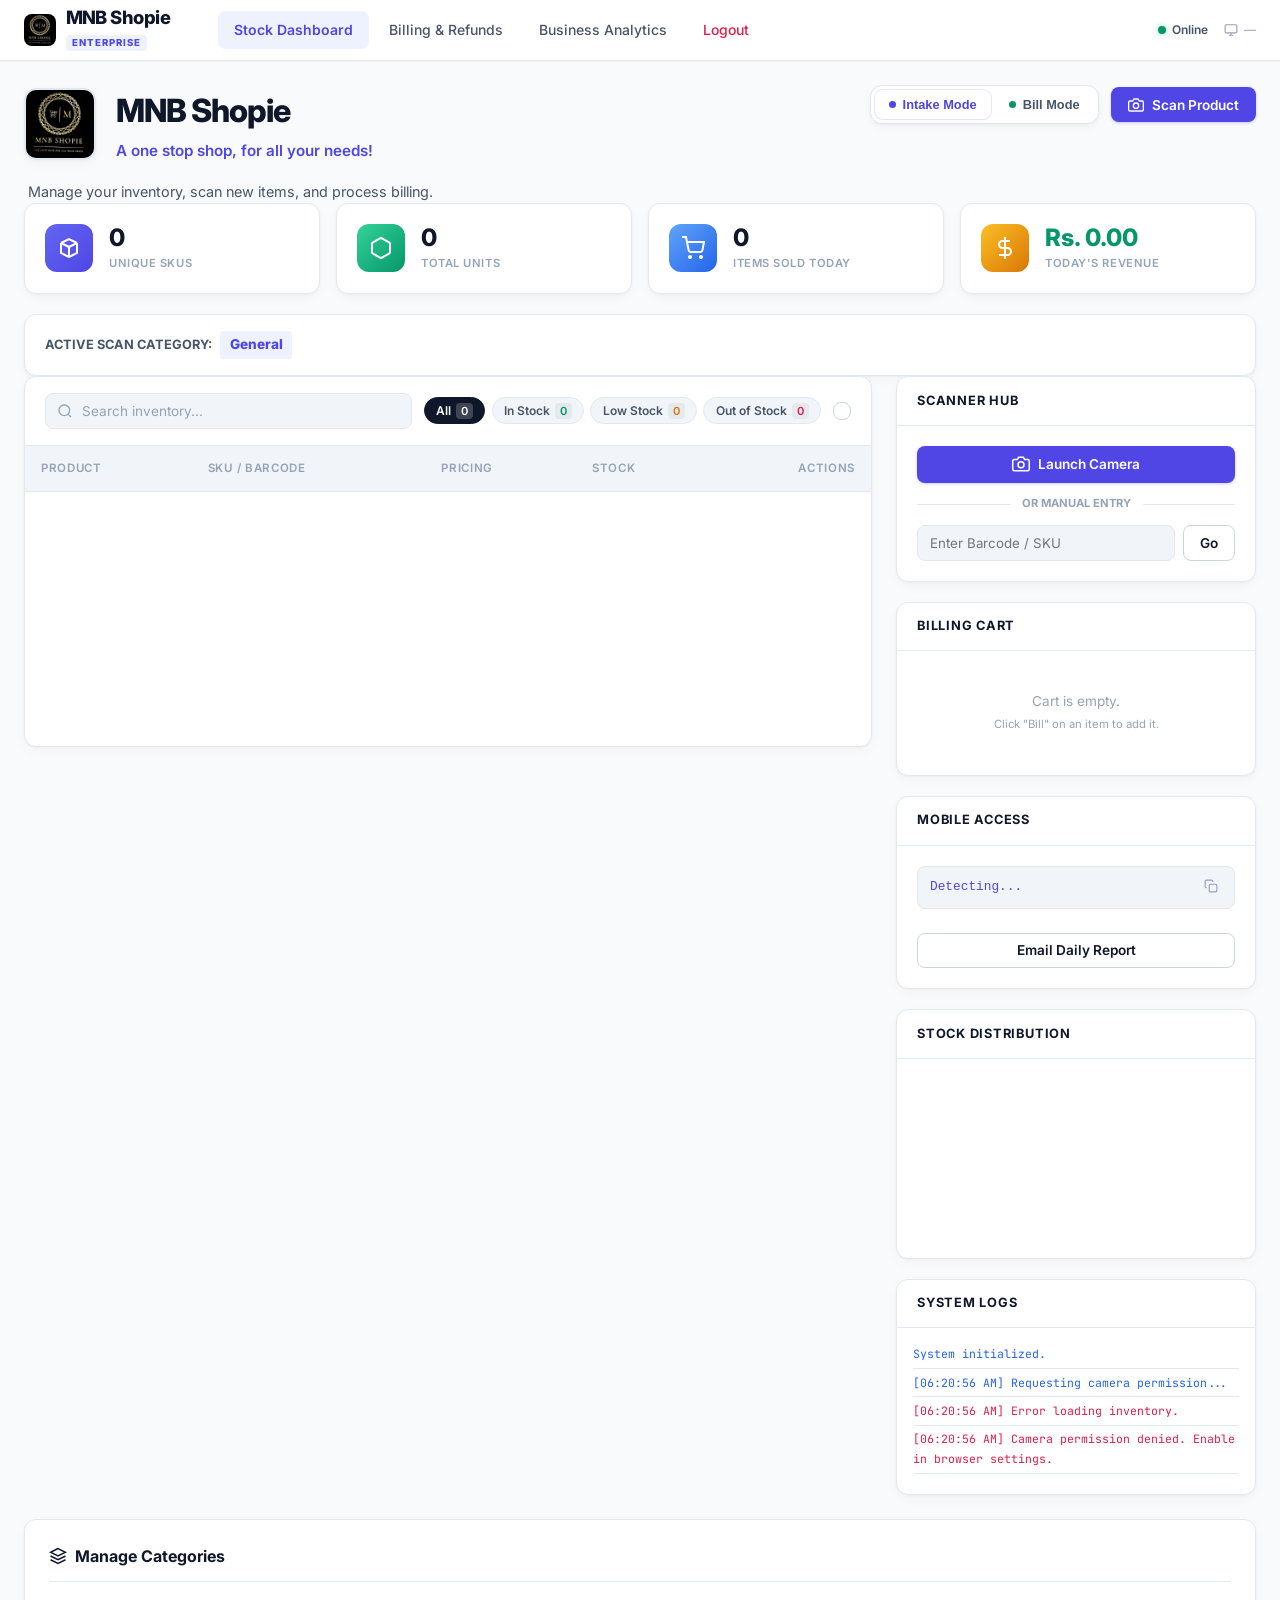
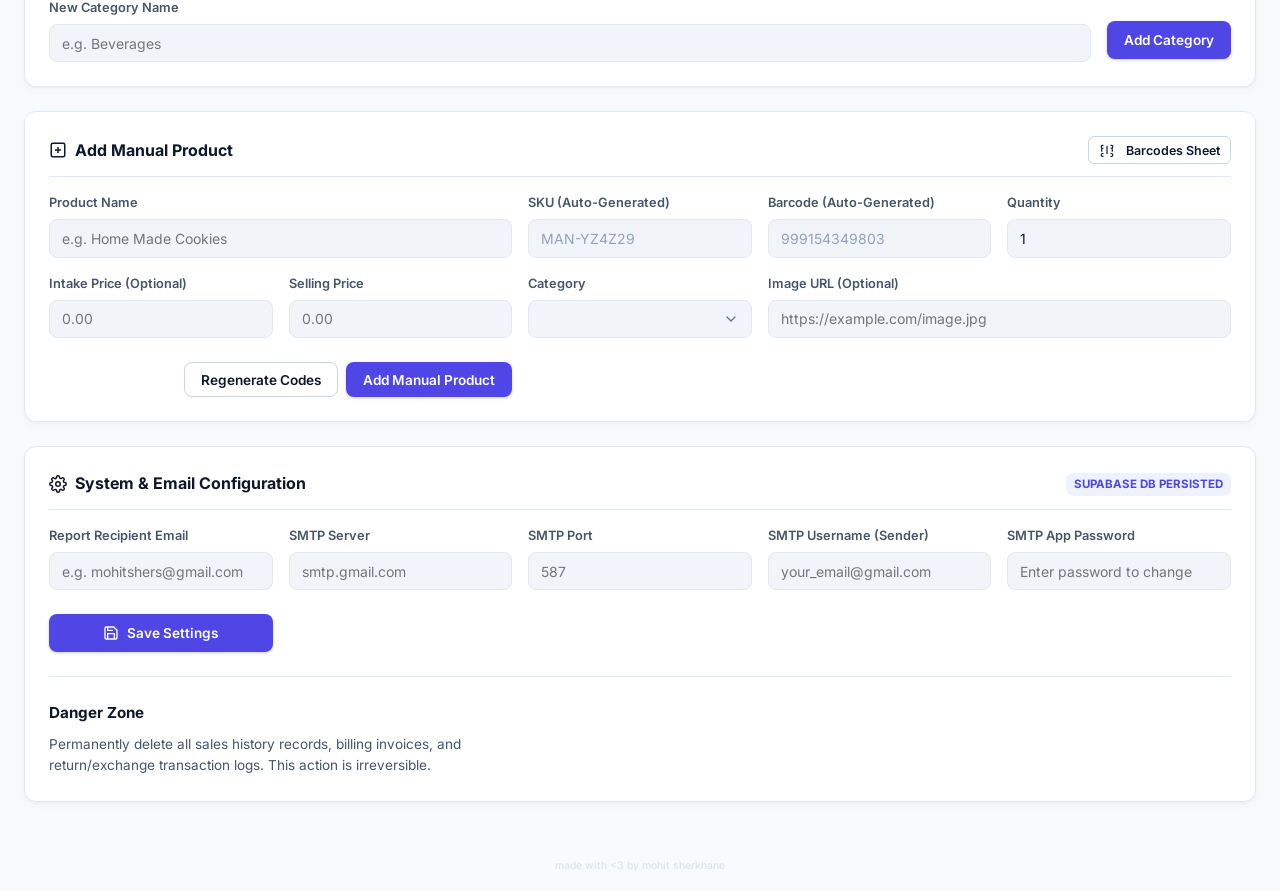
==== index.html @ 81e1160b "feat: Add permanent Clear Business Analytics and history data option in settings" ====
<!DOCTYPE html>
<html lang="en">
<head>
    <meta charset="UTF-8">
    <meta name="viewport" content="width=device-width, initial-scale=1.0">
    <title>MNB Shopie — Enterprise Inventory</title>
    <meta name="description" content="Enterprise-grade inventory and billing management system.">
    <link rel="preconnect" href="https://fonts.googleapis.com">
    <link rel="preconnect" href="https://fonts.gstatic.com" crossorigin>
    <link href="https://fonts.googleapis.com/css2?family=Inter:wght@400;500;600;700;800&family=JetBrains+Mono:wght@400;600&display=swap" rel="stylesheet">
    <link rel="stylesheet" href="style.css">
    <script src="https://unpkg.com/html5-qrcode" type="text/javascript"></script>
    <script src="https://cdn.jsdelivr.net/npm/chart.js"></script>
</head>
<body>
    <!-- Top Navigation Bar -->
    <nav class="topbar">
        <div class="topbar-inner">
            <div class="brand">
                <img src="image.png" alt="Logo" class="brand-logo">
                <div class="brand-text">
                    <h1>MNB Shopie</h1>
                    <span class="version-badge">ENTERPRISE</span>
                </div>
            </div>
            
            <div class="nav-links">
                <a href="#" class="nav-link active" id="navStockBtn">Stock Dashboard</a>
                <a href="#" class="nav-link" id="navBillingBtn">Billing & Refunds</a>
                <a href="/analytics.html" class="nav-link">Business Analytics</a>
                <a href="/logout" class="nav-link text-red">Logout</a>
            </div>

            <div class="topbar-right">
                <div class="network-badge" id="networkBadge">
                    <span class="net-dot"></span>
                    <span class="net-label" id="networkLabel">Online</span>
                </div>
                <div class="ip-display" id="ipDisplay">
                    <svg viewBox="0 0 24 24" fill="none" stroke="currentColor" stroke-width="2" width="14" height="14"><rect x="2" y="3" width="20" height="14" rx="2"/><path d="M8 21h8M12 17v4"/></svg>
                    <span id="ipText">—</span>
                </div>
            </div>
        </div>
    </nav>

    <div class="app-container">

        <!-- Main Content Area -->
        <main class="main-content">
            <!-- Stock Dashboard View -->
            <div id="stockDashboardView">
                <!-- Header Section -->
                <header class="page-header" style="align-items: flex-start;">
                <div class="header-titles">
                    <div class="welcome-banner" style="display: flex; align-items: center; gap: 1.25rem; margin-bottom: 1rem; flex-wrap: wrap;">
                        <img src="image.png" alt="MNB Shopie Logo" style="height: 72px; width: auto; border-radius: var(--radius-md); box-shadow: var(--shadow-card); border: 2px solid var(--border-light);">
                        <div>
                            <h2 style="font-size: 2rem; font-weight: 800; letter-spacing: -0.03em; color: var(--text-primary); margin: 0;">MNB Shopie</h2>
                            <p style="font-size: 0.95rem; color: var(--primary); font-weight: 600; margin: 0.2rem 0 0;">A one stop shop, for all your needs!</p>
                        </div>
                    </div>
                    <p class="header-subtitle" style="margin-left: 0.25rem; font-size: 0.9rem; color: var(--text-secondary);">Manage your inventory, scan new items, and process billing.</p>
                </div>
                <div class="header-controls">
                    <div class="mode-toggle-group glass-panel">
                        <button class="btn-mode active" id="modeIntakeBtn" data-mode="intake">
                            <span class="mode-dot dot-intake"></span> Intake Mode
                        </button>
                        <button class="btn-mode" id="modeBillBtn" data-mode="bill">
                            <span class="mode-dot dot-bill"></span> Bill Mode
                        </button>
                    </div>
                    <button class="btn btn-primary" id="kpiScanBtn">
                        <svg viewBox="0 0 24 24" fill="none" stroke="currentColor" stroke-width="2" width="16" height="16"><path d="M23 19a2 2 0 0 1-2 2H3a2 2 0 0 1-2-2V8a2 2 0 0 1 2-2h4l2-3h6l2 3h4a2 2 0 0 1 2 2z"/><circle cx="12" cy="13" r="4"/></svg>
                        Scan Product
                    </button>
                </div>
            </header>

            <!-- KPI Row -->
            <div class="kpi-grid">
                <div class="kpi-card glass-panel">
                    <div class="kpi-icon bg-indigo">
                        <svg viewBox="0 0 24 24" fill="none" stroke="currentColor" stroke-width="2"><path d="M20 7l-8-4-8 4m16 0l-8 4m8-4v10l-8 4m0-10L4 7m8 4v10M4 7v10l8 4"/></svg>
                    </div>
                    <div class="kpi-info">
                        <span class="kpi-value" id="totalSKUs">0</span>
                        <span class="kpi-label">Unique SKUs</span>
                    </div>
                </div>
                <div class="kpi-card glass-panel">
                    <div class="kpi-icon bg-emerald">
                        <svg viewBox="0 0 24 24" fill="none" stroke="currentColor" stroke-width="2"><path d="M21 16V8a2 2 0 0 0-1-1.73l-7-4a2 2 0 0 0-2 0l-7 4A2 2 0 0 0 3 8v8a2 2 0 0 0 1 1.73l7 4a2 2 0 0 0 2 0l7-4A2 2 0 0 0 21 16z"/></svg>
                    </div>
                    <div class="kpi-info">
                        <span class="kpi-value" id="totalQty">0</span>
                        <span class="kpi-label">Total Units</span>
                    </div>
                </div>
                <div class="kpi-card glass-panel">
                    <div class="kpi-icon bg-blue">
                        <svg viewBox="0 0 24 24" fill="none" stroke="currentColor" stroke-width="2"><circle cx="9" cy="21" r="1"/><circle cx="20" cy="21" r="1"/><path d="M1 1h4l2.68 13.39a2 2 0 0 0 2 1.61h9.72a2 2 0 0 0 2-1.61L23 6H6"/></svg>
                    </div>
                    <div class="kpi-info">
                        <span class="kpi-value" id="salesSoldQty">0</span>
                        <span class="kpi-label">Items Sold Today</span>
                    </div>
                </div>
                <div class="kpi-card glass-panel">
                    <div class="kpi-icon bg-amber">
                        <svg viewBox="0 0 24 24" fill="none" stroke="currentColor" stroke-width="2"><line x1="12" y1="1" x2="12" y2="23"/><path d="M17 5H9.5a3.5 3.5 0 0 0 0 7h5a3.5 3.5 0 0 1 0 7H6"/></svg>
                    </div>
                    <div class="kpi-info">
                        <span class="kpi-value text-green" id="salesRevenue">Rs. 0.00</span>
                        <span class="kpi-label">Today's Revenue</span>
                        <span class="hidden" id="salesProfit">0</span> <!-- Kept for JS compatibility -->
                    </div>
                </div>
            </div>

            <!-- Category Selection Bar -->
            <div class="glass-panel" style="margin-top: 1.25rem; padding: 1rem 1.25rem; animation: fadeInUp 0.4s ease 0.1s both;">
                <div style="display: flex; align-items: center; justify-content: space-between; flex-wrap: wrap; gap: 0.75rem;">
                    <div style="display: flex; align-items: center; gap: 0.5rem;">
                        <span style="font-size: 0.8rem; font-weight: 700; color: var(--text-secondary); text-transform: uppercase;">Active Scan Category:</span>
                        <span id="activeScanCategoryLabel" style="font-size: 0.85rem; font-weight: 800; color: var(--primary); background: var(--primary-light); padding: 0.2rem 0.6rem; border-radius: 4px;">General</span>
                    </div>
                    <div style="display: flex; gap: 0.5rem; flex-wrap: wrap;" id="categorySelectionChips">
                        <!-- Populated dynamically via JS -->
                    </div>
                </div>
            </div>

            <!-- Main Layout Grid -->
            <div class="dashboard-grid">
                <!-- Left Column: Table -->
                <div class="table-container glass-panel">
                    <div class="table-header-controls">
                        <div class="search-wrap">
                            <svg class="search-icon" viewBox="0 0 24 24" fill="none" stroke="currentColor" stroke-width="2"><circle cx="11" cy="11" r="8"/><path d="M21 21l-4.35-4.35"/></svg>
                            <input type="text" id="searchInput" placeholder="Search inventory...">
                        </div>
                        <div class="filter-bar">
                            <button class="filter-chip active" data-filter="all">All <span class="chip-count" id="badgeAll">0</span></button>
                            <button class="filter-chip" data-filter="instock">In Stock <span class="chip-count chip-green" id="badgeInStock">0</span></button>
                            <button class="filter-chip" data-filter="lowstock">Low Stock <span class="chip-count chip-amber" id="badgeLowStock">0</span></button>
                            <button class="filter-chip" data-filter="outofstock">Out of Stock <span class="chip-count chip-red" id="badgeOutOfStock">0</span></button>
                        </div>
                        <button class="btn btn-outline btn-icon" id="exportBtn" title="Export CSV">
                            <svg viewBox="0 0 24 24" fill="none" stroke="currentColor" stroke-width="2"><path d="M21 15v4a2 2 0 0 1-2 2H5a2 2 0 0 1-2-2v-4M7 10l5 5 5-5M12 15V3"/></svg>
                        </button>
                    </div>
                    
                    <div class="table-scroll">
                        <table id="inventoryTable">
                            <thead>
                                <tr>
                                    <th>Product</th>
                                    <th>SKU / Barcode</th>
                                    <th>Pricing</th>
                                    <th>Stock</th>
                                    <th class="text-right">Actions</th>
                                </tr>
                            </thead>
                            <tbody id="inventoryBody"></tbody>
                        </table>
                        <div id="emptyState" class="empty-state">
                            <svg viewBox="0 0 24 24" fill="none" stroke="currentColor" stroke-width="1.5" width="48" height="48"><path d="M21 16V8a2 2 0 0 0-1-1.73l-7-4a2 2 0 0 0-2 0l-7 4A2 2 0 0 0 3 8v8a2 2 0 0 0 1 1.73l7 4a2 2 0 0 0 2 0l7-4A2 2 0 0 0 21 16z"/><path d="M3.27 6.96L12 12.01l8.73-5.05M12 22.08V12"/></svg>
                            <h3>No items found</h3>
                            <p>Try adjusting your search or start scanning new items.</p>
                        </div>
                    </div>
                </div>

                <!-- Right Column: Action Panels -->
                <div class="action-sidebar">
                    
                    <!-- Scanner Panel -->
                    <div class="action-panel glass-panel">
                        <div class="panel-header">
                            <h3>Scanner Hub</h3>
                        </div>
                        <div class="panel-body">
                            <button class="btn btn-primary btn-block" id="startScannerBtn">
                                <svg viewBox="0 0 24 24" fill="none" stroke="currentColor" stroke-width="2" width="18"><path d="M23 19a2 2 0 0 1-2 2H3a2 2 0 0 1-2-2V8a2 2 0 0 1 2-2h4l2-3h6l2 3h4a2 2 0 0 1 2 2z"/><circle cx="12" cy="13" r="4"/></svg>
                                Launch Camera
                            </button>
                            <div class="divider"><span>OR MANUAL ENTRY</span></div>
                            <div class="input-group">
                                <input type="text" id="manualBarcode" placeholder="Enter Barcode / SKU">
                                <button class="btn btn-outline" id="manualSubmitBtn">Go</button>
                            </div>
                        </div>
                    </div>

                    <!-- Cart Panel -->
                    <div class="action-panel glass-panel" id="cartPanel">
                        <div class="panel-header">
                            <h3>Billing Cart</h3>
                            <button class="btn-text text-red" id="clearCartBtn" style="display:none;">Clear</button>
                        </div>
                        <div class="cart-items" id="cartItemsContainer">
                            <div class="empty-cart-msg">Cart is empty.<br><small>Click "Bill" on an item to add it.</small></div>
                        </div>
                        <div class="cart-summary" id="cartSummary" style="display:none;">
                            <div class="summary-row">
                                <span>Items:</span>
                                <span id="cartTotalQty">0</span>
                            </div>
                            <div class="summary-row">
                                <span>Subtotal:</span>
                                <span id="cartSubtotalAmount">Rs. 0.00</span>
                            </div>
                            <div class="summary-row" id="cartDiscountRow" style="display: none; color: var(--green);">
                                <span>Discount:</span>
                                <span id="cartDiscountAmount">-Rs. 0.00</span>
                            </div>
                            <div class="summary-row total">
                                <span>Total:</span>
                                <span id="cartTotalAmount">Rs. 0.00</span>
                            </div>
                            <div class="discount-container" style="margin-top: 0.5rem; margin-bottom: 0.75rem; border-top: 1px dashed var(--border-light); padding-top: 0.75rem;">
                                <label style="font-size: 0.75rem; font-weight: 600; color: var(--text-secondary); display: block; margin-bottom: 0.25rem;">Discount</label>
                                <div style="display: flex; gap: 0.5rem; align-items: center;">
                                    <input type="number" class="input-field" id="cartDiscountValue" placeholder="0" min="0" style="flex: 1; height: 34px; padding: 0.25rem 0.5rem; font-size: 0.8rem; border-radius: var(--radius-sm);">
                                    <div class="stepper-btn-group" style="display: flex; border: 1px solid var(--border-strong); border-radius: 6px; overflow: hidden; background: var(--bg-card); height: 34px;">
                                        <button type="button" class="discount-type-btn active" id="discountTypePercent" style="padding: 0 0.5rem; border: none; background: var(--primary); color: #fff; cursor: pointer; font-size: 0.8rem; font-weight: 600;">%</button>
                                        <button type="button" class="discount-type-btn" id="discountTypeAmount" style="padding: 0 0.5rem; border: none; background: transparent; color: var(--text-primary); cursor: pointer; font-size: 0.8rem; font-weight: 600;">Rs.</button>
                                    </div>
                                </div>
                            </div>
                            <div class="form-group" style="margin-top: 0.75rem; margin-bottom: 0.75rem;">
                                <label for="checkoutCustomerEmail" style="font-size: 0.75rem; font-weight: 600; color: var(--text-secondary); display: block; margin-bottom: 0.25rem;">Customer Email (for receipt PDF)</label>
                                <input type="email" class="input-field" id="checkoutCustomerEmail" placeholder="e.g. customer@gmail.com" style="height: 34px; padding: 0.25rem 0.5rem; font-size: 0.8rem; border-radius: var(--radius-sm);">
                            </div>
                            <button class="btn btn-success btn-block" id="checkoutBtn">
                                Complete Bill
                            </button>
                        </div>
                    </div>

                    <!-- Connect Panel -->
                    <div class="action-panel glass-panel" id="connectCard">
                        <div class="panel-header">
                            <h3>Mobile Access</h3>
                        </div>
                        <div class="panel-body">
                            <div class="connect-box" id="mobileUrlBox">
                                <code id="mobileUrlText">Detecting...</code>
                                <button class="btn-icon-small" id="copyUrlBtn" title="Copy URL">
                                    <svg viewBox="0 0 24 24" fill="none" stroke="currentColor" stroke-width="2" width="14"><rect x="9" y="9" width="13" height="13" rx="2"/><path d="M5 15H4a2 2 0 0 1-2-2V4a2 2 0 0 1 2-2h9a2 2 0 0 1 2 2v1"/></svg>
                                </button>
                            </div>
                            <button class="btn btn-outline btn-block" id="emailSummaryBtn" style="margin-top:0.75rem;">
                                Email Daily Report
                            </button>
                        </div>
                    </div>

                    <!-- Chart Panel (Moved from separate card) -->
                    <div class="action-panel glass-panel">
                        <div class="panel-header">
                            <h3>Stock Distribution</h3>
                        </div>
                        <div class="panel-body">
                            <canvas id="stockChart" height="150"></canvas>
                        </div>
                    </div>

                    <!-- Logs Panel -->
                    <div class="action-panel glass-panel logs-panel">
                        <div class="panel-header">
                            <h3>System Logs</h3>
                        </div>
                        <div class="logs-scroll" id="logsContainer">
                            <div class="log-entry log-system">System initialized.</div>
                        </div>
                    </div>

                </div>
            </div>

            <!-- Categories Management Panel -->
            <section class="glass-panel" style="margin-top: 1.5rem; padding: 1.5rem; animation: fadeInUp 0.4s ease 0.3s both;">
                <div style="display: flex; justify-content: space-between; align-items: center; border-bottom: 1px solid var(--border-light); padding-bottom: 0.75rem; margin-bottom: 1rem;">
                    <h3 style="font-size: 1rem; font-weight: 700; color: var(--text-primary); margin: 0; display: flex; align-items: center; gap: 0.5rem;">
                        <svg viewBox="0 0 24 24" fill="none" stroke="currentColor" stroke-width="2" width="18" height="18"><path d="M12 2L2 7l10 5 10-5-10-5zM2 17l10 5 10-5M2 12l10 5 10-5"/></svg>
                        Manage Categories
                    </h3>
                </div>
                <div style="display: flex; gap: 1rem; align-items: center; flex-wrap: wrap;">
                    <div class="form-group" style="flex: 1; min-width: 200px;">
                        <label for="newCategoryName">New Category Name</label>
                        <input type="text" class="input-field" id="newCategoryName" placeholder="e.g. Beverages" style="height: 38px;">
                    </div>
                    <button class="btn btn-primary" id="addCategoryBtn" style="height: 38px; margin-top: 1.25rem;">
                        Add Category
                    </button>
                </div>
            </section>

            <!-- Add Manual Product Panel -->
            <section class="glass-panel" style="margin-top: 1.5rem; padding: 1.5rem; animation: fadeInUp 0.4s ease 0.3s both;">
                <div style="display: flex; justify-content: space-between; align-items: center; border-bottom: 1px solid var(--border-light); padding-bottom: 0.75rem; margin-bottom: 1rem;">
                    <h3 style="font-size: 1rem; font-weight: 700; color: var(--text-primary); margin: 0; display: flex; align-items: center; gap: 0.5rem;">
                        <svg viewBox="0 0 24 24" fill="none" stroke="currentColor" stroke-width="2" width="18" height="18"><rect x="3" y="3" width="18" height="18" rx="2" ry="2"/><line x1="12" y1="8" x2="12" y2="16"/><line x1="8" y1="12" x2="16" y2="12"/></svg>
                        Add Manual Product
                    </h3>
                    <button class="btn btn-outline btn-sm" id="btnShowManualBarcodes">
                        <svg viewBox="0 0 24 24" fill="none" stroke="currentColor" stroke-width="2" width="14" height="14" style="margin-right: 4px; vertical-align: middle;"><path d="M6 9H4.5a2.5 2.5 0 0 1 0-5H6M18 9h1.5a2.5 2.5 0 0 0 0-5H18M6 18H4.5a2.5 2.5 0 0 0 0 5H6M18 18h1.5a2.5 2.5 0 0 1 0 5H18M21 9v6M3 9v6"/><line x1="12" y1="5" x2="12" y2="19"/></svg>
                        Barcodes Sheet
                    </button>
                </div>
                <form id="manualProductForm" style="display: grid; grid-template-columns: repeat(auto-fit, minmax(220px, 1fr)); gap: 1rem; align-items: end;">
                    <div class="form-group" style="grid-column: span 2;">
                        <label for="manualProdName">Product Name</label>
                        <input type="text" class="input-field" id="manualProdName" placeholder="e.g. Home Made Cookies" required>
                    </div>
                    <div class="form-group">
                        <label for="manualProdSKU">SKU (Auto-Generated)</label>
                        <input type="text" class="input-field readonly" id="manualProdSKU" readonly>
                    </div>
                    <div class="form-group">
                        <label for="manualProdBarcode">Barcode (Auto-Generated)</label>
                        <input type="text" class="input-field readonly" id="manualProdBarcode" readonly>
                    </div>
                    <div class="form-group">
                        <label for="manualProdQty">Quantity</label>
                        <input type="number" class="input-field" id="manualProdQty" value="1" min="1" required>
                    </div>
                    <div class="form-group">
                        <label for="manualProdIntake">Intake Price (Optional)</label>
                        <input type="number" class="input-field" id="manualProdIntake" placeholder="0.00" step="0.01">
                    </div>
                    <div class="form-group">
                        <label for="manualProdSelling">Selling Price</label>
                        <input type="number" class="input-field" id="manualProdSelling" placeholder="0.00" step="0.01" required>
                    </div>
                    <div class="form-group">
                        <label for="manualProdCategory">Category</label>
                        <select class="input-field" id="manualProdCategory"></select>
                    </div>
                    <div class="form-group" style="grid-column: span 2;">
                        <label for="manualProdImage">Image URL (Optional)</label>
                        <input type="text" class="input-field" id="manualProdImage" placeholder="https://example.com/image.jpg">
                    </div>
                    <div style="grid-column: span 2; display: flex; justify-content: flex-end; gap: 0.5rem; margin-top: 0.5rem;">
                        <button type="button" class="btn btn-outline" id="btnRegenManualCodes">Regenerate Codes</button>
                        <button type="submit" class="btn btn-primary">Add Manual Product</button>
                    </div>
                </form>
            </section>

            <!-- System Settings Panel -->
            <section class="glass-panel" style="margin-top: 1.5rem; padding: 1.5rem; animation: fadeInUp 0.4s ease 0.3s both;">
                <div style="display: flex; justify-content: space-between; align-items: center; border-bottom: 1px solid var(--border-light); padding-bottom: 0.75rem; margin-bottom: 1rem;">
                    <h3 style="font-size: 1rem; font-weight: 700; color: var(--text-primary); margin: 0; display: flex; align-items: center; gap: 0.5rem;">
                        <svg viewBox="0 0 24 24" fill="none" stroke="currentColor" stroke-width="2" width="18" height="18"><circle cx="12" cy="12" r="3"/><path d="M19.4 15a1.65 1.65 0 0 0 .33 1.82l.06.06a2 2 0 1 1-2.83 2.83l-.06-.06a1.65 1.65 0 0 0-1.82-.33 1.65 1.65 0 0 0-1 1.51V21a2 2 0 0 1-4 0v-.09A1.65 1.65 0 0 0 9 19.4a1.65 1.65 0 0 0-1.82.33l-.06.06a2 2 0 1 1-2.83-2.83l.06-.06a1.65 1.65 0 0 0 .33-1.82 1.65 1.65 0 0 0-1.51-1H3a2 2 0 0 1 0-4h.09A1.65 1.65 0 0 0 4.6 9a1.65 1.65 0 0 0-.33-1.82l-.06-.06a2 2 0 1 1 2.83-2.83l.06.06a1.65 1.65 0 0 0 1.82.33H9a1.65 1.65 0 0 0 1-1.51V3a2 2 0 0 1 4 0v.09a1.65 1.65 0 0 0 1 1.51 1.65 1.65 0 0 0 1.82-.33l.06-.06a2 2 0 1 1 2.83 2.83l-.06.06a1.65 1.65 0 0 0-.33 1.82V9a1.65 1.65 0 0 0 1.51 1H21a2 2 0 0 1 0 4h-.09a1.65 1.65 0 0 0-1.51 1z"/></svg>
                        System & Email Configuration
                    </h3>
                    <span style="font-size: 0.72rem; color: var(--text-tertiary); font-weight: 700; text-transform: uppercase; background: var(--primary-light); color: var(--primary); padding: 0.15rem 0.5rem; border-radius: var(--radius-sm);">Supabase DB Persisted</span>
                </div>
                <form id="settingsForm" style="display: grid; grid-template-columns: repeat(auto-fit, minmax(220px, 1fr)); gap: 1rem; align-items: end;">
                    <div class="form-group">
                        <label for="settingsRecipient">Report Recipient Email</label>
                        <input type="email" class="input-field" id="settingsRecipient" placeholder="e.g. mohitshers@gmail.com" required>
                    </div>
                    <div class="form-group">
                        <label for="settingsSmtpServer">SMTP Server</label>
                        <input type="text" class="input-field" id="settingsSmtpServer" placeholder="smtp.gmail.com">
                    </div>
                    <div class="form-group">
                        <label for="settingsSmtpPort">SMTP Port</label>
                        <input type="text" class="input-field" id="settingsSmtpPort" placeholder="587">
                    </div>
                    <div class="form-group">
                        <label for="settingsSmtpUser">SMTP Username (Sender)</label>
                        <input type="text" class="input-field" id="settingsSmtpUser" placeholder="your_email@gmail.com">
                    </div>
                    <div class="form-group">
                        <label for="settingsSmtpPassword">SMTP App Password</label>
                        <input type="password" class="input-field" id="settingsSmtpPassword" placeholder="Enter password to change">
                    </div>
                    <div style="display: flex; justify-content: flex-end; margin-top: 0.5rem; height: 38px;">
                        <button type="submit" class="btn btn-primary" id="saveSettingsBtn" style="height: 100%; width: 100%;">
                            <svg viewBox="0 0 24 24" fill="none" stroke="currentColor" stroke-width="2" width="16" height="16"><path d="M19 21H5a2 2 0 0 1-2-2V5a2 2 0 0 1 2-2h11l5 5v11a2 2 0 0 1-2 2z"/><polyline points="17 21 17 13 7 13 7 21"/><polyline points="7 3 7 8 15 8"/></svg>
                            Save Settings
                        </button>
                    </div>
                </form>
                
                <!-- Danger Zone -->
                <div style="border-top: 1px solid var(--border-light); margin-top: 1.5rem; padding-top: 1.5rem;">
                    <h4 style="color: var(--accent-red); margin: 0 0 0.5rem; font-size: 0.95rem; font-weight: 700;">Danger Zone</h4>
                    <div style="display: flex; justify-content: space-between; align-items: center; flex-wrap: wrap; gap: 1rem;">
                        <p style="font-size: 0.85rem; color: var(--text-secondary); margin: 0; max-width: 500px;">
                            Permanently delete all sales history records, billing invoices, and return/exchange transaction logs. This action is irreversible.
                        </p>
                        <button type="button" class="btn btn-danger" id="btnClearAnalyticsBtn" style="height: 38px; padding: 0 1rem; font-size: 0.85rem; font-weight: 600; background: var(--accent-red); color: white; border: none; border-radius: var(--radius-sm); cursor: pointer;">
                            Clear Analytics & Bills
                        </button>
                    </div>
                </div>
            </section>
            </div>

            <!-- Billing History View -->
            <div id="billingHistoryView" style="display: none;">
                <header class="page-header" style="align-items: flex-start;">
                    <div class="header-titles">
                        <h2 style="font-size: 2rem; font-weight: 800; letter-spacing: -0.03em; color: var(--text-primary); margin: 0;">Billing & Refunds</h2>
                        <p class="header-subtitle" style="margin-left: 0.25rem; font-size: 0.9rem; color: var(--text-secondary);">Search billing transactions, track return history, and process exchanges.</p>
                    </div>
                </header>
                
                <!-- Search & Filters -->
                <div class="glass-panel" style="padding: 1.25rem; margin-bottom: 1.5rem; display: flex; gap: 1rem; flex-wrap: wrap;">
                    <div style="flex: 1; min-width: 250px;">
                        <input type="text" class="input-field" id="searchBillInput" placeholder="Search by Bill No, Customer Email..." style="width: 100%;">
                    </div>
                    <div style="width: 180px;">
                        <select class="input-field" id="filterBillStatus" style="width: 100%;">
                            <option value="all">All Statuses</option>
                            <option value="completed">Completed</option>
                            <option value="partially_refunded">Partially Returned</option>
                            <option value="refunded">Fully Refunded</option>
                        </select>
                    </div>
                    <button class="btn btn-outline" id="btnRefreshBills" style="height: 38px;">
                        Refresh List
                    </button>
                </div>
                
                <!-- Bills List -->
                <div class="table-container glass-panel" style="padding: 0; overflow: hidden; border: 1px solid var(--border-light); border-radius: var(--radius-md);">
                    <div style="overflow-x: auto;">
                        <table class="inventory-table" id="billsTable" style="width: 100%; border-collapse: collapse;">
                            <thead>
                                <tr>
                                    <th>Bill No</th>
                                    <th>Date</th>
                                    <th>Customer Email</th>
                                    <th style="text-align: right;">Total Amount</th>
                                    <th style="text-align: right;">Discount</th>
                                    <th style="text-align: right;">Net Amount</th>
                                    <th style="text-align: center;">Status</th>
                                    <th style="text-align: center;">Actions</th>
                                </tr>
                            </thead>
                            <tbody id="billsTableBody">
                                <!-- Populated dynamically -->
                            </tbody>
                        </table>
                    </div>
                </div>
            </div>
        </main>
    </div>

    <!-- Modals -->
    <!-- Scanner Camera Modal -->
    <div class="modal-backdrop" id="scannerModal">
        <div class="modal-box modal-scanner glass-panel">
            <div class="modal-header">
                <h3>Camera Scanner</h3>
                <button class="btn-icon-small" id="closeScannerModal">&times;</button>
            </div>
            <div class="scanner-viewport">
                <div id="reader"></div>
            </div>
            <p class="modal-hint">Align barcode within the frame</p>
        </div>
    </div>

    <!-- Quantity Modal -->
    <div class="modal-backdrop" id="qtyModal">
        <div class="modal-box glass-panel">
            <div class="modal-header">
                <h3>Add Product Quantity</h3>
            </div>
            <div class="qty-preview">
                <div class="img-frame">
                    <img id="qtyPreviewImg" src="" alt="Product" style="display:none;">
                    <div class="img-placeholder" id="qtyPreviewPlaceholder">
                        <svg viewBox="0 0 24 24" fill="none" stroke="currentColor" stroke-width="1.5"><rect x="3" y="3" width="18" height="18" rx="2"/><circle cx="8.5" cy="8.5" r="1.5"/><path d="M21 15l-5-5L5 21"/></svg>
                    </div>
                </div>
                <div class="info">
                    <div class="name" id="qtyModalProdName">—</div>
                    <div class="mono-text" id="qtyModalBarcode">—</div>
                </div>
            </div>
            <div class="form-group">
                <label>Image URL <span class="hint">(Editable)</span></label>
                <input type="text" class="input-field" id="qtyImageUrl">
            </div>
            <div class="form-group">
                <label>Intake Price <span class="hint">(Optional)</span></label>
                <input type="number" class="input-field" id="qtyIntakePrice" step="0.01">
            </div>
            <div class="form-row">
                <div class="form-group">
                    <label>Selling Price</label>
                    <input type="number" class="input-field" id="qtySellingPrice" step="0.01">
                </div>
                <div class="form-group">
                    <label>Category</label>
                    <select class="input-field" id="qtyCategory"></select>
                </div>
            </div>
            <div class="form-group">
                <label>Quantity to Add</label>
                <div class="number-stepper">
                    <button class="stepper-btn" id="qtyMinus">−</button>
                    <input type="number" id="qtyInput" value="1" min="1">
                    <button class="stepper-btn" id="qtyPlus">+</button>
                </div>
            </div>
            <div class="modal-actions">
                <button class="btn btn-outline" id="cancelQtyBtn">Cancel</button>
                <button class="btn btn-primary" id="confirmQtyBtn">Confirm</button>
            </div>
        </div>
    </div>

    <!-- Fuzzy Match Modal -->
    <div class="modal-backdrop" id="fuzzyModal">
        <div class="modal-box glass-panel">
            <div class="modal-header">
                <h3>Similar Product Found</h3>
            </div>
            <p class="modal-text">Resolved barcode to: <strong class="text-highlight" id="fuzzyWebName">—</strong></p>
            <p class="modal-text">A similar product exists in inventory. Merge or create new?</p>
            <div class="fuzzy-list" id="fuzzyOptionsList"></div>
            <div class="divider"><span>OR</span></div>
            <div class="modal-actions stacked">
                <button class="btn btn-outline" id="createAsNewBtn">Create New SKU</button>
                <button class="btn btn-text" id="cancelFuzzyBtn">Cancel</button>
            </div>
        </div>
    </div>

    <!-- Register Modal -->
    <div class="modal-backdrop" id="registerModal">
        <div class="modal-box glass-panel">
            <div class="modal-header">
                <h3>Register New Product</h3>
            </div>
            <p class="modal-text">Barcode <code class="mono-text" id="registerBarcode">—</code> not recognized.</p>
            <div class="form-group">
                <label>Product Name</label>
                <input type="text" class="input-field" id="registerName" placeholder="e.g. Dove Shampoo">
                <span id="nameSearchStatus" class="field-status"></span>
            </div>
            <div class="form-row">
                <div class="form-group">
                    <label>SKU <span class="hint">(Auto if blank)</span></label>
                    <input type="text" class="input-field" id="registerSKU">
                </div>
                <div class="form-group">
                    <label>Initial Qty</label>
                    <input type="number" class="input-field" id="registerQty" value="1" min="1">
                </div>
            </div>
            <div class="form-group">
                <label>Image URL</label>
                <input type="text" class="input-field" id="registerImage">
            </div>
            <div class="form-group">
                <label>Intake Price <span class="hint">(Optional)</span></label>
                <input type="number" class="input-field" id="registerIntakePrice" step="0.01">
            </div>
            <div class="form-row">
                <div class="form-group">
                    <label>Selling Price</label>
                    <input type="number" class="input-field" id="registerSellingPrice" step="0.01">
                </div>
                <div class="form-group">
                    <label>Category</label>
                    <select class="input-field" id="registerCategory"></select>
                </div>
            </div>
            <div class="modal-actions">
                <button class="btn btn-outline" id="cancelRegisterBtn">Cancel</button>
                <button class="btn btn-primary" id="confirmRegisterBtn">Add Product</button>
            </div>
        </div>
    </div>

    <!-- Edit Modal -->
    <div class="modal-backdrop" id="editModal">
        <div class="modal-box glass-panel">
            <div class="modal-header">
                <h3>Edit Product</h3>
            </div>
            <div class="form-row">
                <div class="form-group">
                    <label>SKU</label>
                    <input type="text" class="input-field readonly" id="editSKU" readonly>
                </div>
                <div class="form-group">
                    <label>Barcode</label>
                    <input type="text" class="input-field" id="editBarcode">
                </div>
            </div>
            <div class="form-group">
                <label>Product Name</label>
                <input type="text" class="input-field" id="editName">
            </div>
            <div class="form-row">
                <div class="form-group">
                    <label>Quantity</label>
                    <input type="number" class="input-field" id="editQty" min="0">
                </div>
                <div class="form-group">
                    <label>Intake Price</label>
                    <input type="number" class="input-field" id="editIntakePrice" step="0.01">
                </div>
            </div>
            <div class="form-group">
                <label>Image URL</label>
                <input type="text" class="input-field" id="editImage">
            </div>
            <div class="form-row">
                <div class="form-group">
                    <label>Selling Price</label>
                    <input type="number" class="input-field" id="editSellingPrice" step="0.01">
                </div>
                <div class="form-group">
                    <label>Category</label>
                    <select class="input-field" id="editCategory"></select>
                </div>
            </div>
            <div class="modal-actions">
                <button class="btn btn-outline" id="cancelEditBtn">Cancel</button>
                <button class="btn btn-primary" id="confirmEditBtn">Save Changes</button>
            </div>
        </div>
    </div>

    <!-- Delete Prompt -->
    <div class="modal-backdrop" id="deletePromptModal">
        <div class="modal-box glass-panel modal-sm">
            <div class="modal-header">
                <h3 class="text-red">Delete Product</h3>
            </div>
            <p class="modal-text">Permanently remove <strong id="deleteModalName" class="text-highlight">—</strong> (<code id="deleteModalSku"></code>)?</p>
            <div class="modal-actions">
                <button class="btn btn-outline" id="cancelDeleteBtn">Cancel</button>
                <button class="btn btn-danger" id="confirmDeleteBtn">Delete</button>
            </div>
        </div>
    </div>

    <!-- Bill Warning -->
    <div class="modal-backdrop" id="billWarningModal">
        <div class="modal-box glass-panel modal-sm">
            <div class="modal-header">
                <h3 class="text-amber">Product Not Found</h3>
            </div>
            <p class="modal-text">Barcode <strong id="billWarningBarcode" class="text-highlight">—</strong> must be registered before billing.</p>
            <div class="modal-actions stacked">
                <button class="btn btn-primary" id="btnRegisterFromBill">Register to Inventory</button>
                <button class="btn btn-text" id="btnCancelBillWarning">Cancel</button>
            </div>
        </div>
    </div>

    <!-- Barcodes Sheet Modal -->
    <div class="modal-backdrop" id="barcodesSheetModal">
        <div class="modal-box glass-panel" style="max-width: 800px; width: 90%;">
            <div class="modal-header">
                <h3>Counter Barcodes Sheet</h3>
                <button class="close-btn" id="closeBarcodesSheetModal" style="background: none; border: none; font-size: 1.5rem; cursor: pointer; color: var(--text-secondary);">×</button>
            </div>
            <p class="modal-text" style="margin-bottom: 1rem;">
                Here are your manually added products. Print this sheet to stick on your counter for quick scanning.
            </p>
            <div id="barcodesSheetContainer" style="display: grid; grid-template-columns: repeat(auto-fill, minmax(200px, 1fr)); gap: 1rem; max-height: 50vh; overflow-y: auto; padding: 1rem; border: 1px solid var(--border-light); border-radius: var(--radius-md); background: #fff; color: #000;">
                <!-- Dynamically populated -->
            </div>
            <div class="modal-actions" style="margin-top: 1rem;">
                <button class="btn btn-outline" id="btnPrintBarcodesSheet">
                    <svg viewBox="0 0 24 24" fill="none" stroke="currentColor" stroke-width="2" width="16" height="16" style="margin-right:4px; vertical-align:middle;"><polyline points="6 9 6 2 18 2 18 9"/><path d="M6 18H4a2 2 0 0 1-2-2v-5a2 2 0 0 1 2-2h16a2 2 0 0 1 2 2v5a2 2 0 0 1-2 2h-2"/><rect x="6" y="14" width="12" height="8"/></svg>
                    Print / Save PDF
                </button>
                <button class="btn btn-primary" id="btnDismissBarcodesSheet">Close</button>
            </div>
        </div>
    </div>

    <!-- Bill Details Modal -->
    <div class="modal-backdrop" id="billDetailsModal">
        <div class="modal-box glass-panel" style="max-width: 750px; width: 90%;">
            <div class="modal-header">
                <h3 id="detailsBillNo" style="margin: 0;">Bill Details</h3>
                <button class="close-btn" id="closeBillDetailsModal" style="background: none; border: none; font-size: 1.5rem; cursor: pointer; color: var(--text-secondary);">×</button>
            </div>
            <div style="margin-top: 1rem; margin-bottom: 1.5rem; display: flex; justify-content: space-between; font-size: 0.9rem; color: var(--text-secondary); border-bottom: 1px solid var(--border-light); padding-bottom: 0.75rem; flex-wrap: wrap; gap: 0.5rem;">
                <div>Date: <span id="detailsBillDate" style="color: var(--text-primary); font-weight: 600;">—</span></div>
                <div>Customer: <span id="detailsBillCustomer" style="color: var(--text-primary); font-weight: 600;">—</span></div>
                <div>Status: <span id="detailsBillStatus" style="font-weight: 700;">—</span></div>
            </div>
            
            <h4 style="margin-bottom: 0.5rem; font-size: 1rem; color: var(--text-primary);">Purchased Items</h4>
            <div style="overflow-x: auto; margin-bottom: 1.5rem; border: 1px solid var(--border-light); border-radius: var(--radius-sm);">
                <table style="width: 100%; border-collapse: collapse; font-size: 0.9rem; text-align: left;">
                    <thead style="background: var(--bg-secondary); border-bottom: 1px solid var(--border-light);">
                        <tr>
                            <th style="padding: 0.75rem;">Product</th>
                            <th style="padding: 0.75rem;">SKU</th>
                            <th style="padding: 0.75rem; text-align: right;">Price</th>
                            <th style="padding: 0.75rem; text-align: center;">Qty</th>
                            <th style="padding: 0.75rem; text-align: center;">Returned</th>
                            <th style="padding: 0.75rem; text-align: center;">Action</th>
                        </tr>
                    </thead>
                    <tbody id="detailsItemsBody">
                        <!-- Populated dynamically -->
                    </tbody>
                </table>
            </div>
            
            <div style="display: flex; justify-content: flex-end; margin-bottom: 1.5rem; font-size: 0.95rem; line-height: 1.6;">
                <div style="text-align: right; width: 250px;">
                    <div>Gross Total: <span id="detailsBillTotal" style="font-weight: 600;">$0.00</span></div>
                    <div>Discount applied: <span id="detailsBillDiscount" style="font-weight: 600; color: var(--accent-red);">-$0.00</span></div>
                    <div style="font-size: 1.1rem; font-weight: 800; border-top: 1px solid var(--border-light); margin-top: 0.5rem; padding-top: 0.25rem;">Net Paid: <span id="detailsBillNet">$0.00</span></div>
                </div>
            </div>
            
            <div id="detailsLogsSection" style="display: none; margin-top: 1rem;">
                <h4 style="margin-bottom: 0.5rem; font-size: 1rem; color: var(--text-primary);">Return/Exchange Activity Log</h4>
                <div style="overflow-y: auto; max-height: 150px; border: 1px solid var(--border-light); border-radius: var(--radius-sm); padding: 0.75rem; background: var(--bg-secondary); font-size: 0.85rem; line-height: 1.5; color: var(--text-secondary);" id="detailsLogsBody">
                    <!-- Populated dynamically -->
                </div>
            </div>
            
            <div class="modal-actions" style="margin-top: 1.5rem;">
                <button class="btn btn-primary" id="btnDismissBillDetails">Close</button>
            </div>
        </div>
    </div>

    <!-- Return Wizard Modal -->
    <div class="modal-backdrop" id="returnWizardModal">
        <div class="modal-box glass-panel" style="max-width: 500px; width: 90%;">
            <div class="modal-header">
                <h3 style="margin: 0;">Process Return / Exchange</h3>
                <button class="close-btn" id="closeReturnWizardModal" style="background: none; border: none; font-size: 1.5rem; cursor: pointer; color: var(--text-secondary);">×</button>
            </div>
            <div style="background: var(--bg-secondary); padding: 0.75rem; border-radius: var(--radius-sm); margin-bottom: 1rem; margin-top: 1rem; font-size: 0.9rem; border: 1px solid var(--border-light);">
                <div>Item: <strong id="wizardItemName" style="color: var(--text-primary);">—</strong></div>
                <div>Purchased Qty: <span id="wizardItemPurchased" style="font-weight: 600;">0</span> | Already Returned: <span id="wizardItemReturned" style="font-weight: 600; color: var(--accent-red);">0</span></div>
                <div>Effective Paid Unit Price: <strong id="wizardItemPrice">—</strong></div>
            </div>
            
            <div class="form-group" style="margin-bottom: 1rem;">
                <label class="form-label" style="display: block; margin-bottom: 0.25rem; font-weight: 500;">Quantity to Return</label>
                <input type="number" class="input-field" id="wizardReturnQty" min="1" value="1" style="width: 100%;">
            </div>
            
            <div class="form-group" style="margin-bottom: 1rem;">
                <label class="form-label" style="display: block; margin-bottom: 0.25rem; font-weight: 500;">Return Action</label>
                <div style="display: flex; gap: 1.5rem; margin-top: 0.5rem;">
                    <label style="display: flex; align-items: center; gap: 0.5rem; cursor: pointer; font-size: 0.95rem;">
                        <input type="radio" name="wizardActionType" value="refund" checked style="accent-color: var(--primary);">
                        Refund Cash
                    </label>
                    <label style="display: flex; align-items: center; gap: 0.5rem; cursor: pointer; font-size: 0.95rem;">
                        <input type="radio" name="wizardActionType" value="exchange" style="accent-color: var(--primary);">
                        Exchange for Product
                    </label>
                </div>
            </div>
            
            <!-- Exchange Fields (Toggled) -->
            <div id="wizardExchangeFields" style="display: none; border-top: 1px solid var(--border-light); padding-top: 1rem; margin-top: 1rem;">
                <div class="form-group" style="margin-bottom: 1rem;">
                    <label class="form-label" style="display: block; margin-bottom: 0.25rem; font-weight: 500;">Search Exchange Replacement Product</label>
                    <select class="input-field" id="wizardExchangeProductSelect" style="width: 100%; height: 38px;">
                        <!-- Populated dynamically -->
                    </select>
                </div>
                <div class="form-group" style="margin-bottom: 1rem;">
                    <label class="form-label" style="display: block; margin-bottom: 0.25rem; font-weight: 500;">Exchange Quantity</label>
                    <input type="number" class="input-field" id="wizardExchangeQty" min="1" value="1" style="width: 100%;">
                </div>
                <div style="background: rgba(14, 165, 233, 0.05); padding: 0.75rem; border-radius: var(--radius-sm); border: 1px solid var(--border-light); font-size: 0.9rem; margin-top: 0.5rem;">
                    <div>Replacement Unit Price: <span id="wizardExchangeUnitPrice" style="font-weight: 600;">$0.00</span></div>
                    <div style="font-weight: 700; color: var(--text-primary); margin-top: 0.25rem;" id="wizardExchangeDifference">
                        Cash Balance Adjustment: $0.00
                    </div>
                </div>
            </div>
            
            <div class="modal-actions" style="margin-top: 1.5rem;">
                <button class="btn btn-outline" id="btnCancelReturnWizard">Cancel</button>
                <button class="btn btn-primary" id="btnSubmitReturnWizard">Submit Transaction</button>
            </div>
        </div>
    </div>

    <!-- Toast Notification -->
    <div class="toast" id="toast">Updated</div>

    <footer style="text-align: center; padding: 2rem 1rem 1rem; font-size: 0.65rem; color: var(--text-tertiary); opacity: 0.25; font-weight: 500; text-transform: lowercase; clear: both;">
        made with &lt;3 by mohit sherkhane
    </footer>

    <script src="https://cdn.jsdelivr.net/npm/jsbarcode@3.11.5/dist/JsBarcode.all.min.js"></script>
    <script src="app.js"></script>
</body>
</html>
---- style.css ----
/* =========================================================
   ScanNGo — Enterprise Light Theme
   Premium, warm-neutral, mobile-first responsive design
   ========================================================= */

:root {
    /* Backgrounds */
    --bg-base: #f8fafc;        /* Slate 50 */
    --bg-card: #ffffff;
    --bg-panel: #ffffff;
    --bg-hover: #f1f5f9;       /* Slate 100 */
    --bg-input: #ffffff;
    --bg-muted: #f1f5f9;

    /* Brand & Accents */
    --primary: #4f46e5;        /* Indigo 600 */
    --primary-hover: #4338ca;  /* Indigo 700 */
    --primary-light: #eef2ff;  /* Indigo 50 */
    --primary-glow: rgba(79, 70, 229, 0.12);

    /* Semantic */
    --success: #059669;        /* Emerald 600 */
    --success-light: #ecfdf5;  /* Emerald 50 */
    --success-bg: rgba(5, 150, 105, 0.08);
    --warning: #d97706;        /* Amber 600 */
    --warning-light: #fffbeb;  /* Amber 50 */
    --warning-bg: rgba(217, 119, 6, 0.08);
    --danger: #e11d48;         /* Rose 600 */
    --danger-light: #fff1f2;   /* Rose 50 */
    --danger-bg: rgba(225, 29, 72, 0.08);
    --info: #2563eb;           /* Blue 600 */
    --green: #059669;
    --red: #e11d48;

    /* Text */
    --text-primary: #0f172a;   /* Slate 900 */
    --text-secondary: #475569; /* Slate 600 */
    --text-tertiary: #94a3b8;  /* Slate 400 */
    --text-muted: #94a3b8;

    /* Borders */
    --border-light: #e2e8f0;   /* Slate 200 */
    --border-strong: #cbd5e1;  /* Slate 300 */

    /* Radii & Shadows */
    --radius-sm: 8px;
    --radius-md: 12px;
    --radius-lg: 16px;
    --shadow-sm: 0 1px 2px rgba(0, 0, 0, 0.04);
    --shadow-card: 0 1px 3px rgba(0, 0, 0, 0.04), 0 4px 12px rgba(0, 0, 0, 0.03);
    --shadow-hover: 0 10px 25px -5px rgba(0, 0, 0, 0.06), 0 8px 10px -6px rgba(0, 0, 0, 0.04);
    --shadow-dropdown: 0 10px 25px -5px rgba(0, 0, 0, 0.1);
    --shadow-modal: 0 25px 50px -12px rgba(0, 0, 0, 0.15);

    /* Typography */
    --font-sans: 'Inter', system-ui, -apple-system, sans-serif;
    --font-mono: 'JetBrains Mono', 'SF Mono', 'Fira Code', monospace;
    --transition: 0.2s cubic-bezier(0.4, 0, 0.2, 1);
}

/* ── Reset ────────────────────────────────────────────── */
*, *::before, *::after { box-sizing: border-box; margin: 0; padding: 0; }

body {
    font-family: var(--font-sans);
    background: var(--bg-base);
    color: var(--text-primary);
    line-height: 1.6;
    -webkit-font-smoothing: antialiased;
    -moz-osx-font-smoothing: grayscale;
    overflow-x: hidden;
}

/* ── Utilities ───────────────────────────────────────── */
.text-highlight { color: var(--text-primary); font-weight: 600; }
.text-red { color: var(--danger) !important; }
.text-amber { color: var(--warning) !important; }
.text-green { color: var(--success) !important; }
.mono-text { font-family: var(--font-mono); font-size: 0.85em; letter-spacing: -0.02em; }
.hidden { display: none !important; }

/* ── Top Navigation Bar ─────────────────────────────── */
.topbar {
    background: var(--bg-card);
    border-bottom: 1px solid var(--border-light);
    position: sticky;
    top: 0;
    z-index: 100;
    box-shadow: var(--shadow-sm);
}

.topbar-inner {
    max-width: 1480px;
    margin: 0 auto;
    display: flex;
    align-items: center;
    justify-content: space-between;
    padding: 0 1.5rem;
    height: 60px;
    gap: 1rem;
}

.brand {
    display: flex;
    align-items: center;
    gap: 0.6rem;
    flex-shrink: 0;
}

.brand img,
.brand-logo { height: 32px; width: auto; border-radius: var(--radius-sm); }
.brand h1 { font-size: 1.15rem; font-weight: 800; letter-spacing: -0.03em; color: var(--text-primary); line-height: 1.2; white-space: nowrap; }
.version-badge {
    font-size: 0.6rem; font-weight: 800; letter-spacing: 0.1em;
    color: var(--primary); background: var(--primary-light);
    padding: 0.15rem 0.4rem; border-radius: 4px; text-transform: uppercase;
}

.nav-links {
    display: flex;
    gap: 0.25rem;
    margin-left: 2rem;
}

.nav-link {
    display: flex;
    align-items: center;
    gap: 0.5rem;
    padding: 0.5rem 1rem;
    border-radius: var(--radius-sm);
    color: var(--text-secondary);
    text-decoration: none;
    font-weight: 500;
    font-size: 0.875rem;
    transition: var(--transition);
    white-space: nowrap;
}

.nav-link:hover { background: var(--bg-hover); color: var(--text-primary); }
.nav-link.active {
    background: var(--primary-light);
    color: var(--primary);
    font-weight: 600;
}

.topbar-right {
    display: flex;
    align-items: center;
    gap: 1rem;
    margin-left: auto;
}

.network-badge {
    display: flex;
    align-items: center;
    gap: 0.4rem;
    font-size: 0.75rem;
    color: var(--text-secondary);
    font-weight: 600;
}

.net-dot {
    width: 8px; height: 8px; border-radius: 50%;
    background: var(--success);
    box-shadow: 0 0 6px rgba(5, 150, 105, 0.4);
    flex-shrink: 0;
}

.ip-display {
    display: flex;
    align-items: center;
    gap: 0.35rem;
    font-size: 0.75rem;
    color: var(--text-tertiary);
}

/* Legacy sidebar classes — mapped to topbar for backward compat */
.side-nav { display: none; }
.nav-brand { display: none; }
.nav-menu { display: none; }
.nav-footer { display: none; }
.nav-item { display: none; }

/* ── Layout (replaces sidebar layout) ───────────────── */
.app-container {
    display: flex;
    flex-direction: column;
    min-height: 100vh;
}

.main-content {
    flex: 1;
    max-width: 1480px;
    margin: 0 auto;
    width: 100%;
    padding: 1.5rem;
    display: flex;
    flex-direction: column;
    gap: 1.5rem;
}

/* ── Page Header ────────────────────────────────────── */
.page-header {
    display: flex;
    justify-content: space-between;
    align-items: center;
    flex-wrap: wrap;
    gap: 1rem;
}

.header-titles h2 {
    font-size: 1.5rem; font-weight: 800; letter-spacing: -0.03em;
    color: var(--text-primary); margin-bottom: 0.15rem;
}
.header-subtitle { color: var(--text-secondary); font-size: 0.875rem; }

.header-controls { display: flex; gap: 0.75rem; align-items: center; flex-wrap: wrap; }

/* Mode Switcher */
.mode-toggle-group {
    display: flex;
    padding: 0.25rem;
    gap: 0.25rem;
    border-radius: var(--radius-md);
    background: var(--bg-muted);
    border: 1px solid var(--border-light);
}

.btn-mode {
    background: transparent;
    border: none;
    color: var(--text-secondary);
    padding: 0.45rem 0.9rem;
    border-radius: var(--radius-sm);
    font-size: 0.8rem;
    font-weight: 600;
    cursor: pointer;
    display: flex;
    align-items: center;
    gap: 0.4rem;
    transition: var(--transition);
}

.btn-mode:hover { color: var(--text-primary); }

.btn-mode.active {
    background: var(--bg-card);
    color: var(--text-primary);
    box-shadow: var(--shadow-sm);
}

.btn-mode.active[data-mode="intake"] {
    color: var(--primary);
    box-shadow: var(--shadow-sm), 0 0 0 1px var(--primary-glow);
}

.btn-mode.active[data-mode="bill"] {
    color: var(--success);
    box-shadow: var(--shadow-sm), 0 0 0 1px rgba(5, 150, 105, 0.15);
}

.mode-dot { width: 7px; height: 7px; border-radius: 50%; }
.dot-intake { background: var(--primary); }
.dot-bill { background: var(--success); }

/* ── KPI Grid ────────────────────────────────────────── */
.kpi-grid {
    display: grid;
    grid-template-columns: repeat(4, 1fr);
    gap: 1rem;
}

.kpi-card {
    background: var(--bg-card);
    border: 1px solid var(--border-light);
    border-radius: var(--radius-md);
    padding: 1.25rem;
    display: flex;
    align-items: center;
    gap: 1rem;
    box-shadow: var(--shadow-card);
    transition: transform var(--transition), box-shadow var(--transition);
}
.kpi-card:hover {
    transform: translateY(-2px);
    box-shadow: var(--shadow-hover);
}

.kpi-icon {
    width: 48px; height: 48px; border-radius: var(--radius-md);
    display: flex; align-items: center; justify-content: center;
    flex-shrink: 0;
}
.kpi-icon svg { width: 24px; height: 24px; color: white; }

.bg-indigo { background: linear-gradient(135deg, #6366f1, #4f46e5); }
.bg-emerald { background: linear-gradient(135deg, #34d399, #059669); }
.bg-blue { background: linear-gradient(135deg, #60a5fa, #2563eb); }
.bg-amber { background: linear-gradient(135deg, #fbbf24, #d97706); }

.kpi-info { display: flex; flex-direction: column; min-width: 0; }
.kpi-value { font-size: 1.5rem; font-weight: 800; line-height: 1.2; color: var(--text-primary); }
.kpi-label { font-size: 0.7rem; font-weight: 600; color: var(--text-tertiary); text-transform: uppercase; letter-spacing: 0.05em; margin-top: 0.15rem; }

/* ── Dashboard Grid ──────────────────────────────────── */
.dashboard-grid {
    display: grid;
    grid-template-columns: 1fr;
    gap: 1.5rem;
    align-items: start;
}

@media (min-width: 1024px) {
    .dashboard-grid {
        grid-template-columns: 1fr 360px;
    }
}

/* ── Card System ─────────────────────────────────────── */
.glass-panel {
    background: var(--bg-card);
    border: 1px solid var(--border-light);
    border-radius: var(--radius-md);
    box-shadow: var(--shadow-card);
}

/* ── Table Area ──────────────────────────────────────── */
.table-container {
    display: flex;
    flex-direction: column;
    overflow: hidden;
}

.table-header-controls {
    padding: 1rem 1.25rem;
    border-bottom: 1px solid var(--border-light);
    display: flex;
    flex-wrap: wrap;
    gap: 0.75rem;
    align-items: center;
    justify-content: space-between;
}

.search-wrap {
    position: relative;
    flex: 1;
    min-width: 200px;
}
.search-icon { position: absolute; left: 0.75rem; top: 50%; transform: translateY(-50%); width: 16px; color: var(--text-tertiary); }
.search-wrap input {
    width: 100%;
    background: var(--bg-muted);
    border: 1px solid var(--border-light);
    color: var(--text-primary);
    padding: 0.55rem 1rem 0.55rem 2.25rem;
    border-radius: var(--radius-sm);
    font-size: 0.85rem;
    font-family: var(--font-sans);
    transition: var(--transition);
}
.search-wrap input::placeholder { color: var(--text-tertiary); }
.search-wrap input:focus { outline: none; border-color: var(--primary); box-shadow: 0 0 0 3px var(--primary-glow); background: var(--bg-card); }

.filter-bar { display: flex; gap: 0.4rem; flex-wrap: wrap; }
.filter-chip {
    background: var(--bg-muted); border: 1px solid var(--border-light);
    color: var(--text-secondary); font-size: 0.75rem; font-weight: 600;
    padding: 0.3rem 0.7rem; border-radius: 50px; cursor: pointer;
    display: flex; align-items: center; gap: 0.35rem; transition: var(--transition);
    font-family: var(--font-sans);
}
.filter-chip:hover { background: var(--border-light); color: var(--text-primary); }
.filter-chip.active { background: var(--text-primary); color: white; border-color: var(--text-primary); }
.chip-count { font-size: 0.7rem; padding: 0.05rem 0.3rem; border-radius: 4px; background: rgba(0,0,0,0.05); }
.filter-chip.active .chip-count { background: rgba(255,255,255,0.2); color: white; }
.chip-green { color: var(--success); }
.chip-amber { color: var(--warning); }
.chip-red { color: var(--danger); }

.table-scroll { overflow-x: auto; min-height: 300px; position: relative; }

table { width: 100%; border-collapse: collapse; font-size: 0.85rem; text-align: left; }
th {
    padding: 0.85rem 1rem; color: var(--text-tertiary); font-weight: 600; font-size: 0.72rem;
    text-transform: uppercase; letter-spacing: 0.06em; border-bottom: 1px solid var(--border-light);
    background: var(--bg-muted); position: sticky; top: 0; z-index: 5;
}
td { padding: 0.85rem 1rem; border-bottom: 1px solid var(--border-light); vertical-align: middle; }
tr:nth-child(even) td { background: rgba(248, 250, 252, 0.5); }
tr:hover td { background: var(--bg-hover); }
.text-right { text-align: right; }

.prod-cell { display: flex; align-items: center; gap: 0.75rem; }
.prod-img { width: 40px; height: 40px; border-radius: var(--radius-sm); object-fit: cover; border: 1px solid var(--border-light); background: var(--bg-muted); flex-shrink: 0; }
.prod-img-placeholder {
    width: 40px; height: 40px; border-radius: var(--radius-sm); background: var(--bg-muted);
    border: 1px dashed var(--border-strong); display: flex; align-items: center; justify-content: center;
    color: var(--text-tertiary); font-size: 1.1rem; flex-shrink: 0;
}
.prod-name { font-weight: 600; color: var(--text-primary); display: block; line-height: 1.3; font-size: 0.85rem; }
.sku-mono { font-family: var(--font-mono); font-size: 0.75rem; color: var(--primary); background: var(--primary-light); padding: 0.1rem 0.4rem; border-radius: 4px; font-weight: 500; }
.barcode-mono { font-family: var(--font-mono); font-size: 0.7rem; color: var(--text-tertiary); }

.stock-badge { display: inline-flex; padding: 0.2rem 0.6rem; border-radius: 50px; font-size: 0.72rem; font-weight: 700; border: 1px solid transparent; }
.stock-in { background: var(--success-light); color: var(--success); border-color: rgba(5, 150, 105, 0.2); }
.stock-low { background: var(--warning-light); color: var(--warning); border-color: rgba(217, 119, 6, 0.2); }
.stock-out { background: var(--danger-light); color: var(--danger); border-color: rgba(225, 29, 72, 0.2); }

.action-cell { display: flex; gap: 0.35rem; justify-content: flex-end; }

.empty-state { display: none; flex-direction: column; align-items: center; justify-content: center; padding: 4rem 2rem; text-align: center; color: var(--text-tertiary); }
.empty-state h3 { color: var(--text-primary); margin-top: 1rem; margin-bottom: 0.5rem; }

/* ── Action Sidebar ──────────────────────────────────── */
.action-sidebar { display: flex; flex-direction: column; gap: 1.25rem; }
.action-panel { display: flex; flex-direction: column; overflow: hidden; }
.panel-header {
    padding: 0.85rem 1.25rem; border-bottom: 1px solid var(--border-light);
    display: flex; justify-content: space-between; align-items: center;
}
.panel-header h3 { font-size: 0.8rem; font-weight: 700; color: var(--text-primary); text-transform: uppercase; letter-spacing: 0.06em; }
.panel-body { padding: 1.25rem; display: flex; flex-direction: column; gap: 0.75rem; }

/* Scanner Panel */
.divider { display: flex; align-items: center; text-align: center; color: var(--text-tertiary); font-size: 0.7rem; font-weight: 700; }
.divider::before, .divider::after { content: ''; flex: 1; border-bottom: 1px solid var(--border-light); }
.divider span { padding: 0 0.75rem; }

.input-group { display: flex; gap: 0.5rem; }
.input-group input {
    flex: 1; min-width: 0; background: var(--bg-muted); border: 1px solid var(--border-light);
    color: var(--text-primary); padding: 0.5rem 0.75rem; border-radius: var(--radius-sm); font-family: var(--font-sans);
}
.input-group input:focus { outline: none; border-color: var(--primary); box-shadow: 0 0 0 3px var(--primary-glow); background: var(--bg-card); }

/* Cart Panel */
.cart-items { max-height: 280px; overflow-y: auto; padding: 0.5rem; display: flex; flex-direction: column; gap: 0.5rem; }
.empty-cart-msg { text-align: center; padding: 2rem 1rem; color: var(--text-tertiary); font-size: 0.85rem; }
.cart-item {
    background: var(--bg-muted); border: 1px solid var(--border-light); border-radius: var(--radius-sm);
    padding: 0.7rem; display: flex; justify-content: space-between; align-items: center; gap: 0.5rem;
    transition: var(--transition);
}
.cart-item:hover { border-color: var(--border-strong); }
.cart-item-info { flex: 1; min-width: 0; }
.cart-item-name { font-size: 0.8rem; font-weight: 600; white-space: nowrap; overflow: hidden; text-overflow: ellipsis; color: var(--text-primary); }
.cart-item-meta { font-size: 0.7rem; color: var(--text-tertiary); font-family: var(--font-mono); }
.cart-item-actions { display: flex; align-items: center; gap: 0.5rem; }
.qty-stepper {
    display: inline-flex;
    align-items: center;
    border: 1px solid var(--border-strong);
    background: var(--bg-card);
    border-radius: 6px;
    overflow: hidden;
}
.stepper-btn-xs {
    background: none;
    border: none;
    color: var(--text-secondary);
    width: 24px;
    height: 24px;
    display: flex;
    align-items: center;
    justify-content: center;
    font-size: 0.9rem;
    cursor: pointer;
    transition: var(--transition);
}
.stepper-btn-xs:hover {
    background: var(--border-light);
    color: var(--text-primary);
}
.cart-item-qty-input {
    width: 32px;
    background: transparent;
    border: none;
    color: var(--text-primary);
    text-align: center;
    font-size: 0.8rem;
    font-weight: 600;
    padding: 0;
    -moz-appearance: textfield;
}
.cart-item-qty-input::-webkit-outer-spin-button,
.cart-item-qty-input::-webkit-inner-spin-button {
    -webkit-appearance: none;
    margin: 0;
}
.cart-item-qty-input:focus {
    outline: none;
}
.price-container {
    display: inline-flex;
    align-items: center;
    border: 1px solid var(--border-strong);
    background: var(--bg-card);
    border-radius: 6px;
    padding: 0 0.4rem;
}
.currency-label {
    font-size: 0.7rem;
    color: var(--text-tertiary);
    font-weight: 600;
    margin-right: 2px;
}
.cart-item-price-input {
    width: 55px;
    background: transparent;
    border: none;
    color: var(--text-primary);
    padding: 0.2rem 0;
    font-size: 0.8rem;
    text-align: right;
    font-family: var(--font-sans);
}
.cart-item-price-input::-webkit-outer-spin-button,
.cart-item-price-input::-webkit-inner-spin-button {
    -webkit-appearance: none;
    margin: 0;
}
.cart-item-price-input {
    -moz-appearance: textfield;
}
.cart-item-price-input:focus {
    outline: none;
}
.cart-remove-btn {
    background: none;
    border: none;
    color: var(--danger);
    cursor: pointer;
    opacity: 0.6;
    padding: 4px;
    display: flex;
    align-items: center;
    justify-content: center;
    border-radius: 4px;
    transition: var(--transition);
}
.cart-remove-btn:hover {
    opacity: 1;
    background: rgba(239, 68, 68, 0.1);
}


.cart-summary { display: flex; flex-direction: column; padding: 1.25rem; border-top: 1px solid var(--border-light); background: var(--bg-muted); }
.summary-row { display: flex; justify-content: space-between; font-size: 0.85rem; color: var(--text-secondary); margin-bottom: 0.5rem; }
.summary-row.total {
    font-size: 1.1rem; font-weight: 800; color: var(--text-primary); margin-bottom: 1rem;
    margin-top: 0.75rem; padding-top: 0.75rem; border-top: 1px dashed var(--border-strong);
}

/* Connect & Logs */
.connect-box {
    display: flex; align-items: center; gap: 0.5rem;
    background: var(--bg-muted); border: 1px solid var(--border-light);
    padding: 0.5rem 0.75rem; border-radius: var(--radius-sm);
}
.connect-box code { flex: 1; color: var(--primary); font-size: 0.8rem; word-break: break-all; font-weight: 500; }
.logs-scroll { max-height: 200px; overflow-y: auto; padding: 1rem; font-family: var(--font-mono); font-size: 0.72rem; line-height: 1.8; }
.log-entry { border-bottom: 1px solid var(--border-light); padding-bottom: 0.2rem; margin-bottom: 0.2rem; }
.log-system { color: var(--info); }
.log-success { color: var(--success); }
.log-warning { color: var(--warning); }
.log-error { color: var(--danger); }

/* ── Buttons ─────────────────────────────────────────── */
.btn {
    display: inline-flex; align-items: center; justify-content: center; gap: 0.5rem;
    font-family: var(--font-sans); font-size: 0.85rem; font-weight: 600;
    padding: 0.55rem 1rem; border-radius: var(--radius-sm); cursor: pointer;
    transition: var(--transition); border: 1px solid transparent; text-decoration: none;
}
.btn-block { width: 100%; }
.btn-sm { font-size: 0.78rem; padding: 0.35rem 0.65rem; border-radius: 6px; }
.btn-xs { font-size: 0.72rem; padding: 0.25rem 0.5rem; border-radius: 4px; }
.btn-icon { padding: 0.5rem; }
.btn-icon-small { background: none; border: none; color: var(--text-tertiary); cursor: pointer; padding: 0.25rem; border-radius: 4px; transition: var(--transition); }
.btn-icon-small:hover { color: var(--text-primary); background: var(--bg-hover); }

.btn-primary { background: var(--primary); color: white; box-shadow: 0 1px 3px rgba(79, 70, 229, 0.3); }
.btn-primary:hover { background: var(--primary-hover); transform: translateY(-1px); box-shadow: 0 4px 12px rgba(79, 70, 229, 0.3); }

.btn-success { background: var(--success); color: white; box-shadow: 0 1px 3px rgba(5, 150, 105, 0.3); }
.btn-success:hover { filter: brightness(1.08); transform: translateY(-1px); }

.btn-danger { background: var(--danger); color: white; }
.btn-danger:hover { filter: brightness(1.08); }

.btn-outline { background: var(--bg-card); border-color: var(--border-strong); color: var(--text-primary); }
.btn-outline:hover { background: var(--bg-hover); border-color: var(--text-tertiary); }

.btn-ghost { background: transparent; color: var(--text-secondary); border: none; }
.btn-ghost:hover { background: var(--bg-hover); color: var(--text-primary); }

.btn-text { background: transparent; color: var(--text-primary); font-weight: 600; padding: 0.4rem 0.8rem; border: none; cursor: pointer; font-family: var(--font-sans); }
.btn-text.text-red { color: var(--danger); }

/* ── Modals ──────────────────────────────────────────── */
.modal-backdrop {
    position: fixed; top: 0; left: 0; width: 100vw; height: 100vh;
    background: rgba(15, 23, 42, 0.4); backdrop-filter: blur(4px); -webkit-backdrop-filter: blur(4px);
    display: none; align-items: center; justify-content: center; z-index: 1000;
    opacity: 0; transition: opacity 0.3s ease;
}
.modal-backdrop.active { display: flex; opacity: 1; }

.modal-box {
    background: var(--bg-card);
    border: 1px solid var(--border-light);
    border-radius: var(--radius-lg);
    box-shadow: var(--shadow-modal);
    width: 480px; max-width: 95vw; max-height: 90vh; overflow-y: auto;
    padding: 2rem; display: flex; flex-direction: column; gap: 1.25rem;
    transform: scale(0.95) translateY(10px);
    transition: transform 0.3s cubic-bezier(0.175, 0.885, 0.32, 1.275);
    animation: modalEntrance 0.3s ease forwards;
}
@keyframes modalEntrance {
    from { opacity: 0; transform: scale(0.95) translateY(10px); }
    to { opacity: 1; transform: scale(1) translateY(0); }
}
.modal-backdrop.active .modal-box { transform: scale(1) translateY(0); }
.modal-sm { width: 400px; }
.modal-scanner { width: 560px; }

.modal-header { display: flex; justify-content: space-between; align-items: center; }
.modal-header h3 { font-size: 1.1rem; font-weight: 800; color: var(--text-primary); }
.modal-text { font-size: 0.9rem; color: var(--text-secondary); line-height: 1.6; }
.modal-hint { font-size: 0.75rem; color: var(--text-tertiary); text-align: center; }

/* Forms */
.form-row { display: grid; grid-template-columns: 1fr 1fr; gap: 1rem; }
.form-group { display: flex; flex-direction: column; gap: 0.35rem; position: relative; }
.form-group label { font-size: 0.8rem; font-weight: 600; color: var(--text-secondary); }
.form-group label .hint { color: var(--text-tertiary); font-weight: 400; font-size: 0.75rem; }
.input-field {
    background: var(--bg-muted); border: 1px solid var(--border-light);
    color: var(--text-primary); padding: 0.6rem 0.75rem; border-radius: var(--radius-sm);
    font-size: 0.875rem; font-family: var(--font-sans); transition: var(--transition);
}
select.input-field {
    appearance: none;
    -webkit-appearance: none;
    -moz-appearance: none;
    background-image: url("data:image/svg+xml;charset=UTF-8,%3Csvg xmlns='http://www.w3.org/2000/svg' viewBox='0 0 24 24' fill='none' stroke='%236b7280' stroke-width='2' stroke-linecap='round' stroke-linejoin='round'%3E%3Cpolyline points='6 9 12 15 18 9'%3E%3C/polyline%3E%3C/svg%3E");
    background-repeat: no-repeat;
    background-position: right 0.75rem center;
    background-size: 1rem;
    padding-right: 2.5rem;
}
.input-field:focus { outline: none; border-color: var(--primary); box-shadow: 0 0 0 3px var(--primary-glow); background: var(--bg-card); }
.input-field.readonly { background: var(--bg-hover); color: var(--text-tertiary); cursor: not-allowed; }
.field-status { font-size: 0.75rem; position: absolute; right: 0; top: 0; color: var(--primary); font-weight: 600; }

.number-stepper { display: flex; border: 1px solid var(--border-strong); border-radius: var(--radius-sm); overflow: hidden; }
.number-stepper input {
    flex: 1; background: var(--bg-card); border: none; color: var(--text-primary);
    text-align: center; font-size: 1rem; font-weight: 700; width: 60px; font-family: var(--font-sans);
}
.number-stepper input:focus { outline: none; }
.stepper-btn { background: var(--bg-muted); color: var(--text-primary); border: none; width: 40px; font-size: 1.25rem; cursor: pointer; transition: var(--transition); }
.stepper-btn:hover { background: var(--border-light); }

.modal-actions { display: flex; justify-content: flex-end; gap: 0.75rem; margin-top: 0.5rem; }
.modal-actions.stacked { flex-direction: column; }

/* Qty Preview */
.qty-preview { display: flex; gap: 1rem; align-items: center; background: var(--bg-muted); padding: 1rem; border-radius: var(--radius-sm); border: 1px solid var(--border-light); }
.img-frame { width: 64px; height: 64px; border-radius: var(--radius-sm); overflow: hidden; background: var(--bg-hover); border: 1px solid var(--border-light); flex-shrink: 0; }
.img-frame img { width: 100%; height: 100%; object-fit: cover; }
.img-placeholder { width: 100%; height: 100%; display: flex; align-items: center; justify-content: center; color: var(--text-tertiary); }
.qty-preview .info .name { font-weight: 700; font-size: 0.95rem; line-height: 1.3; margin-bottom: 0.25rem; color: var(--text-primary); }

/* Scanner */
.scanner-viewport { width: 100%; background: #000; border-radius: var(--radius-md); overflow: hidden; position: relative; min-height: 300px; }
#reader { width: 100%; }

/* ── Toast ───────────────────────────────────────────── */
.toast {
    position: fixed; bottom: 1.5rem; left: 50%; transform: translate(-50%, 100px);
    background: var(--text-primary); color: white;
    padding: 0.7rem 1.5rem; border-radius: var(--radius-sm); font-weight: 600; font-size: 0.85rem;
    box-shadow: var(--shadow-dropdown); opacity: 0;
    transition: 0.35s cubic-bezier(0.175, 0.885, 0.32, 1.275);
    z-index: 2000;
}
.toast.active { transform: translate(-50%, 0); opacity: 1; }
.toast.error { background: var(--danger); color: white; }

/* Fuzzy options */
.fuzzy-list { display: flex; flex-direction: column; gap: 0.5rem; max-height: 200px; overflow-y: auto; }
.fuzzy-opt,
.fuzzy-option {
    background: var(--bg-muted); border: 1px solid var(--border-light); padding: 0.75rem;
    border-radius: var(--radius-sm); cursor: pointer; transition: var(--transition);
    display: flex; justify-content: space-between; align-items: center;
}
.fuzzy-opt:hover,
.fuzzy-option:hover { border-color: var(--primary); background: var(--primary-light); }
.fuzzy-opt-name,
.fuzzy-option-name { font-weight: 600; font-size: 0.85rem; color: var(--text-primary); }
.fuzzy-opt-sku,
.fuzzy-option-meta { font-family: var(--font-mono); font-size: 0.7rem; color: var(--text-tertiary); }

/* ── Chart container ─────────────────────────────────── */
.chart-wrap { position: relative; }

/* ── Analytics Shared ────────────────────────────────── */
.analytics-container {
    max-width: 1480px;
    margin: 0 auto;
    padding: 1.5rem 1.5rem 3rem;
    display: flex;
    flex-direction: column;
    gap: 1.5rem;
}

.analytics-grid {
    display: grid;
    grid-template-columns: 2fr 1fr;
    gap: 1.5rem;
    align-items: start;
}

.charts-row {
    display: grid;
    grid-template-columns: 1fr 1fr;
    gap: 1.5rem;
}

.analytics-card {
    background: var(--bg-card);
    border: 1px solid var(--border-light);
    border-radius: var(--radius-md);
    box-shadow: var(--shadow-card);
    padding: 1.5rem;
    transition: transform 0.3s ease, box-shadow 0.3s ease;
    position: relative;
    overflow: hidden;
}
.analytics-card:hover {
    transform: translateY(-3px);
    box-shadow: var(--shadow-hover);
}

.accent-bar { position: absolute; top: 0; left: 0; right: 0; height: 4px; border-radius: var(--radius-md) var(--radius-md) 0 0; }
.accent-blue { background: linear-gradient(90deg, #3b82f6, #60a5fa); }
.accent-emerald { background: linear-gradient(90deg, #059669, #34d399); }
.accent-indigo { background: linear-gradient(90deg, #6366f1, #818cf8); }
.accent-amber { background: linear-gradient(90deg, #d97706, #fbbf24); }

.kpi-title { font-size: 0.75rem; font-weight: 600; text-transform: uppercase; letter-spacing: 0.05em; color: var(--text-tertiary); margin-bottom: 0.5rem; }
.kpi-value-large { font-size: 1.85rem; font-weight: 800; color: var(--text-primary); line-height: 1; }
.kpi-desc { font-size: 0.72rem; color: var(--text-tertiary); margin-top: 0.5rem; }

.chart-box { min-height: 340px; display: flex; flex-direction: column; }
.full-width-card { grid-column: span 2; }

.section-header {
    display: flex; justify-content: space-between; align-items: center;
    border-bottom: 1px solid var(--border-light); padding-bottom: 0.75rem; margin-bottom: 1rem;
}
.section-header h3 { font-size: 1rem; font-weight: 700; color: var(--text-primary); margin: 0; }

.card-header-with-actions { display: flex; justify-content: space-between; align-items: center; margin-bottom: 0.75rem; gap: 1rem; flex-wrap: wrap; }
.card-header-with-actions h2 { font-size: 1.1rem; font-weight: 800; color: var(--text-primary); white-space: nowrap; }

.card-hint { font-size: 0.78rem; color: var(--text-tertiary); }

/* Recent Sales Feed */
.recent-sales-list { display: flex; flex-direction: column; gap: 0.65rem; }
.sale-log-item {
    background: var(--bg-muted); border: 1px solid var(--border-light);
    border-radius: var(--radius-sm); padding: 0.85rem;
    display: flex; flex-direction: column; gap: 0.3rem; transition: var(--transition);
}
.sale-log-item:hover { background: var(--border-light); }

/* Analytics Table Overrides */
.table-wrap { overflow-x: auto; }
.table-wrap th {
    font-weight: 600; font-size: 0.72rem; text-transform: uppercase;
    letter-spacing: 0.06em; color: var(--text-tertiary); background: var(--bg-muted);
    padding: 0.85rem 1rem; border-bottom: 1px solid var(--border-light);
}
.table-wrap td {
    padding: 0.85rem 1rem; font-size: 0.85rem; border-bottom: 1px solid var(--border-light);
}
.table-wrap tr:nth-child(even) td { background: rgba(248, 250, 252, 0.5); }
.table-wrap tr:hover td { background: var(--bg-hover); }

/* ── Responsive ──────────────────────────────────────── */

/* Mobile first — default is single column */
@media (max-width: 767px) {
    .topbar-inner {
        flex-wrap: wrap;
        height: auto;
        padding: 0.75rem 1rem;
        gap: 0.5rem;
    }
    .nav-links { margin-left: 0; }
    .topbar-right { display: none; }

    .main-content { padding: 1rem; gap: 1rem; }

    .page-header { flex-direction: column; align-items: stretch; }
    .header-titles h2 { font-size: 1.25rem; }
    .header-controls { width: 100%; justify-content: space-between; }
    .mode-toggle-group { flex: 1; }

    .kpi-grid { grid-template-columns: repeat(2, 1fr); gap: 0.75rem; }
    .kpi-card { padding: 1rem; }
    .kpi-value { font-size: 1.25rem; }
    .kpi-icon { width: 40px; height: 40px; }
    .kpi-icon svg { width: 20px; height: 20px; }

    .dashboard-grid { grid-template-columns: 1fr; }

    .table-header-controls { flex-direction: column; align-items: stretch; }
    .search-wrap { width: 100%; }
    .filter-bar { overflow-x: auto; flex-wrap: nowrap; padding-bottom: 0.25rem; }

    .action-sidebar { flex-direction: column; }

    .modal-box { width: 95%; padding: 1.25rem; margin: 1rem; }

    /* Analytics mobile */
    .analytics-grid { grid-template-columns: 1fr; }
    .charts-row { grid-template-columns: 1fr; }
    .full-width-card { grid-column: span 1; }
}

@media (min-width: 768px) and (max-width: 1023px) {
    .kpi-grid { grid-template-columns: repeat(2, 1fr); }
    .dashboard-grid { grid-template-columns: 1fr; }
    .action-sidebar { flex-direction: row; flex-wrap: wrap; }
    .action-panel { flex: 1; min-width: 280px; }
}

/* ── Entrance Animations ─────────────────────────────── */
@keyframes fadeInUp {
    from { opacity: 0; transform: translateY(12px); }
    to { opacity: 1; transform: translateY(0); }
}

.kpi-card { animation: fadeInUp 0.4s ease forwards; }
.kpi-card:nth-child(1) { animation-delay: 0ms; }
.kpi-card:nth-child(2) { animation-delay: 60ms; }
.kpi-card:nth-child(3) { animation-delay: 120ms; }
.kpi-card:nth-child(4) { animation-delay: 180ms; }

.table-container { animation: fadeInUp 0.4s ease 0.2s both; }
.action-panel { animation: fadeInUp 0.4s ease 0.25s both; }

@media print {
    body > :not(#barcodesSheetModal) {
        display: none !important;
    }
    #barcodesSheetModal {
        position: relative !important;
        display: block !important;
        background: #fff !important;
        width: 100% !important;
        height: auto !important;
        margin: 0 !important;
        padding: 0 !important;
        box-shadow: none !important;
        border: none !important;
        left: auto !important;
        top: auto !important;
        transform: none !important;
    }
    #barcodesSheetModal .modal-box {
        max-width: 100% !important;
        width: 100% !important;
        margin: 0 !important;
        padding: 0 !important;
        border: none !important;
        box-shadow: none !important;
        background: transparent !important;
    }
    #barcodesSheetModal .modal-header,
    #barcodesSheetModal .modal-text,
    #barcodesSheetModal .modal-actions {
        display: none !important;
    }
    #barcodesSheetContainer {
        overflow-y: visible !important;
        max-height: none !important;
        display: grid !important;
        grid-template-columns: repeat(3, 1fr) !important;
        gap: 1.5rem !important;
        border: none !important;
        background: #fff !important;
        padding: 0 !important;
    }
    .barcode-print-card {
        border: 1px dashed #000 !important;
        padding: 1.25rem !important;
        page-break-inside: avoid;
        text-align: center;
        background: #fff !important;
        color: #000 !important;
        box-shadow: none !important;
    }
}

/* ── Billing History & Return Badges ─────────────────── */
.status-badge {
    display: inline-flex;
    padding: 0.2rem 0.6rem;
    border-radius: 50px;
    font-size: 0.72rem;
    font-weight: 700;
    border: 1px solid transparent;
}
.status-completed {
    background: var(--success-light);
    color: var(--success);
    border-color: rgba(5, 150, 105, 0.2);
}
.status-partially_refunded {
    background: var(--warning-light);
    color: var(--warning);
    border-color: rgba(217, 119, 6, 0.2);
}
.status-refunded {
    background: var(--danger-light);
    color: var(--danger);
    border-color: rgba(225, 29, 72, 0.2);
}
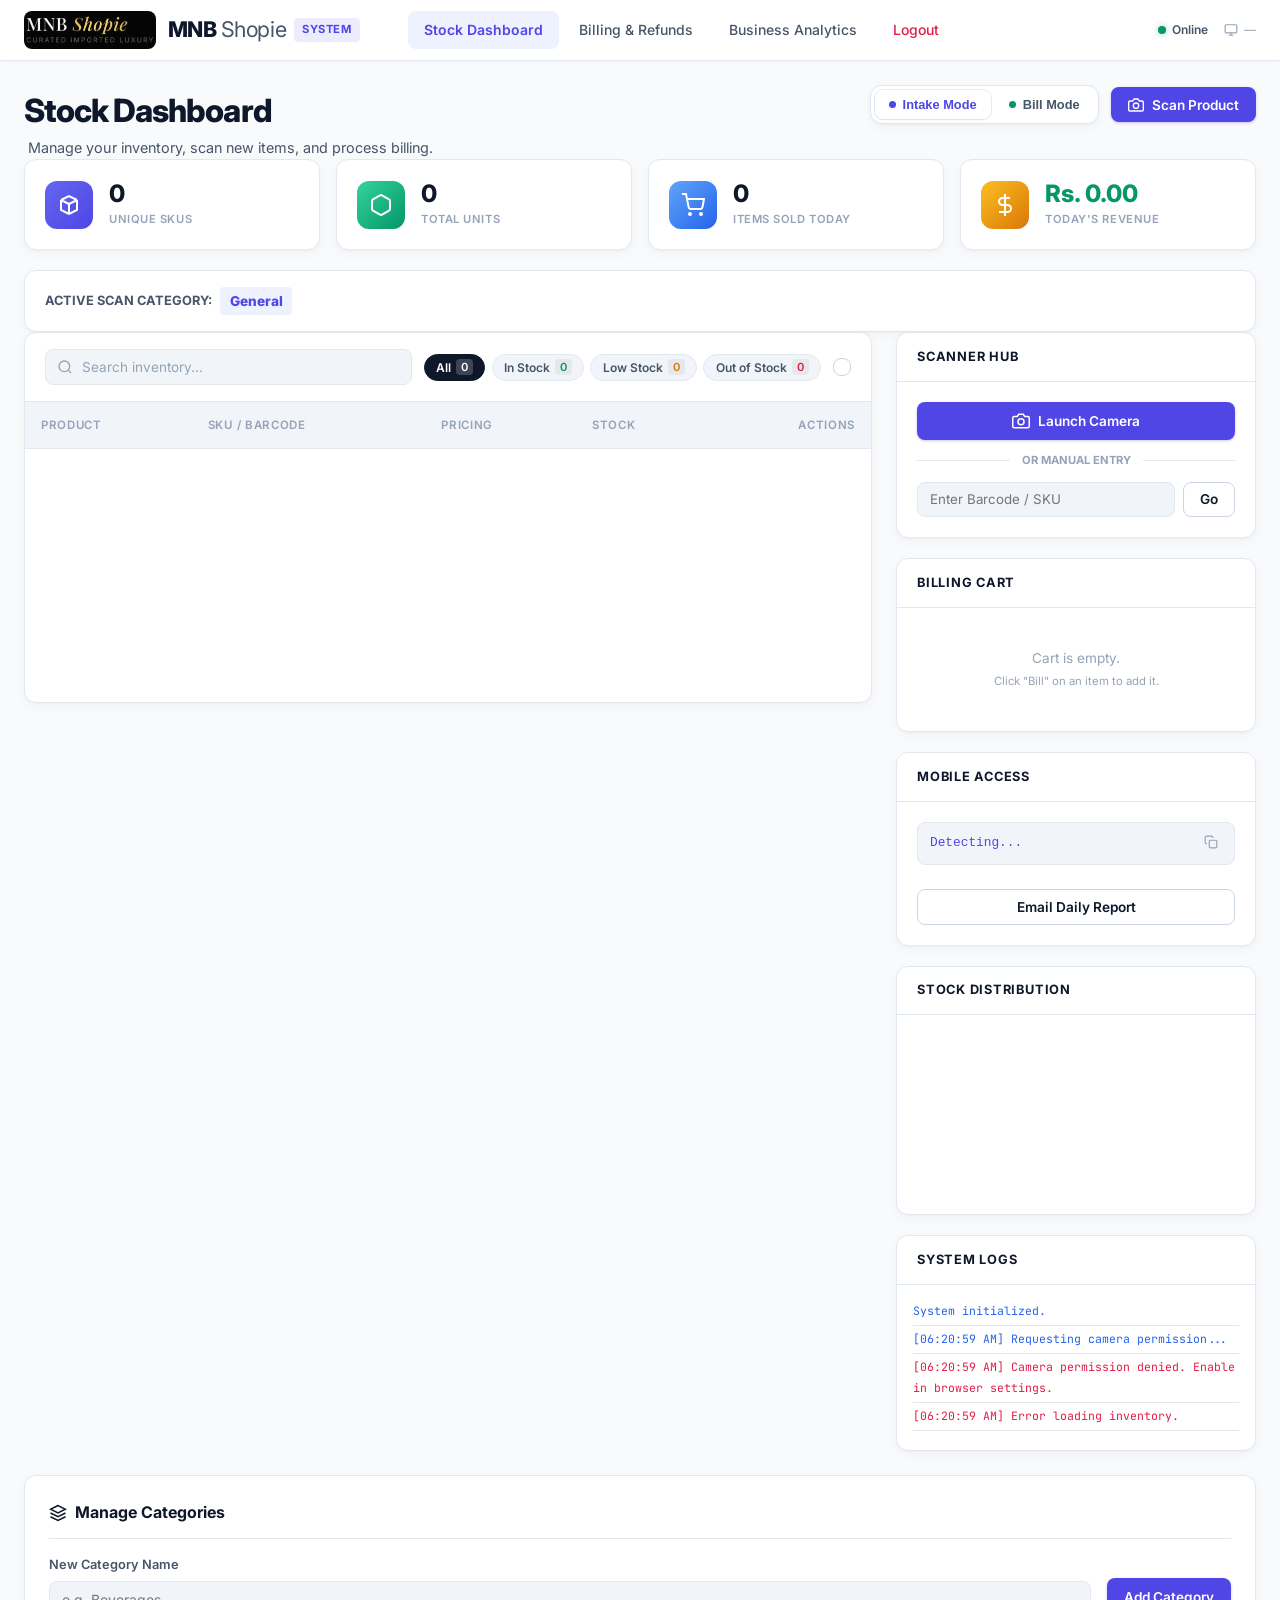
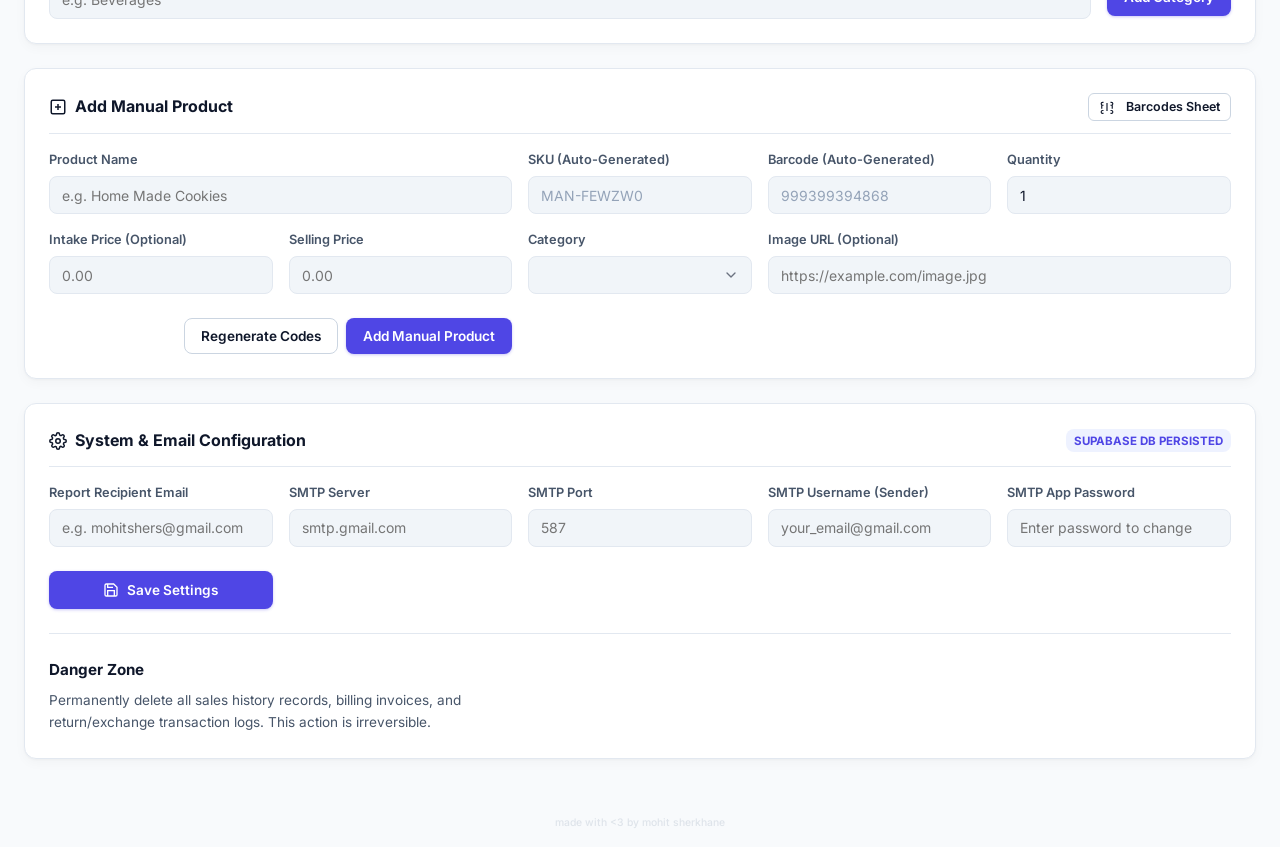
==== commit c977bfa5: "feat: implement business nominal expenses, fix PDF receipt downloads with embedded brand logo, secur" ====
--- a/index.html
+++ b/index.html
@@ -4,6 +4,7 @@
     <meta charset="UTF-8">
     <meta name="viewport" content="width=device-width, initial-scale=1.0">
     <title>MNB Shopie — Enterprise Inventory</title>
+    <link rel="icon" type="image/png" href="image.png">
     <meta name="description" content="Enterprise-grade inventory and billing management system.">
     <link rel="preconnect" href="https://fonts.googleapis.com">
     <link rel="preconnect" href="https://fonts.gstatic.com" crossorigin>
@@ -16,17 +17,19 @@
     <!-- Top Navigation Bar -->
     <nav class="topbar">
         <div class="topbar-inner">
-            <div class="brand">
-                <img src="image.png" alt="Logo" class="brand-logo">
-                <div class="brand-text">
-                    <h1>MNB Shopie</h1>
-                    <span class="version-badge">ENTERPRISE</span>
+            <div class="brand" style="display: flex; align-items: center; gap: 0.75rem;">
+                <img src="image.png" alt="MNB Shopie Logo" style="height: 38px; width: auto; border-radius: 8px;">
+                <div class="brand-text" style="display: flex; align-items: center; gap: 0.5rem;">
+                    <h1 style="font-size: 1.35rem; font-weight: 800; color: var(--text-primary); margin: 0; font-family: 'Inter', sans-serif; letter-spacing: -0.02em;">
+                        MNB <span style="font-weight: 400; color: var(--text-secondary);">Shopie</span>
+                    </h1>
+                    <span class="version-badge" style="background: rgba(79, 70, 229, 0.1); color: var(--primary); font-weight: 700; font-size: 0.7rem; padding: 0.2rem 0.5rem; border-radius: 4px; letter-spacing: 0.05em; text-transform: uppercase;">System</span>
                 </div>
             </div>
             
             <div class="nav-links">
-                <a href="#" class="nav-link active" id="navStockBtn">Stock Dashboard</a>
-                <a href="#" class="nav-link" id="navBillingBtn">Billing & Refunds</a>
+                <a href="#stock" class="nav-link active" id="navStockBtn">Stock Dashboard</a>
+                <a href="#billing" class="nav-link" id="navBillingBtn">Billing & Refunds</a>
                 <a href="/analytics.html" class="nav-link">Business Analytics</a>
                 <a href="/logout" class="nav-link text-red">Logout</a>
             </div>
@@ -52,16 +55,10 @@
             <div id="stockDashboardView">
                 <!-- Header Section -->
                 <header class="page-header" style="align-items: flex-start;">
-                <div class="header-titles">
-                    <div class="welcome-banner" style="display: flex; align-items: center; gap: 1.25rem; margin-bottom: 1rem; flex-wrap: wrap;">
-                        <img src="image.png" alt="MNB Shopie Logo" style="height: 72px; width: auto; border-radius: var(--radius-md); box-shadow: var(--shadow-card); border: 2px solid var(--border-light);">
-                        <div>
-                            <h2 style="font-size: 2rem; font-weight: 800; letter-spacing: -0.03em; color: var(--text-primary); margin: 0;">MNB Shopie</h2>
-                            <p style="font-size: 0.95rem; color: var(--primary); font-weight: 600; margin: 0.2rem 0 0;">A one stop shop, for all your needs!</p>
-                        </div>
-                    </div>
-                    <p class="header-subtitle" style="margin-left: 0.25rem; font-size: 0.9rem; color: var(--text-secondary);">Manage your inventory, scan new items, and process billing.</p>
-                </div>
+                    <div class="header-titles">
+                        <h2 style="font-size: 2rem; font-weight: 800; letter-spacing: -0.03em; color: var(--text-primary); margin: 0;">Stock Dashboard</h2>
+                        <p class="header-subtitle" style="margin-left: 0.25rem; font-size: 0.9rem; color: var(--text-secondary);">Manage your inventory, scan new items, and process billing.</p>
+                    </div>
                 <div class="header-controls">
                     <div class="mode-toggle-group glass-panel">
                         <button class="btn-mode active" id="modeIntakeBtn" data-mode="intake">
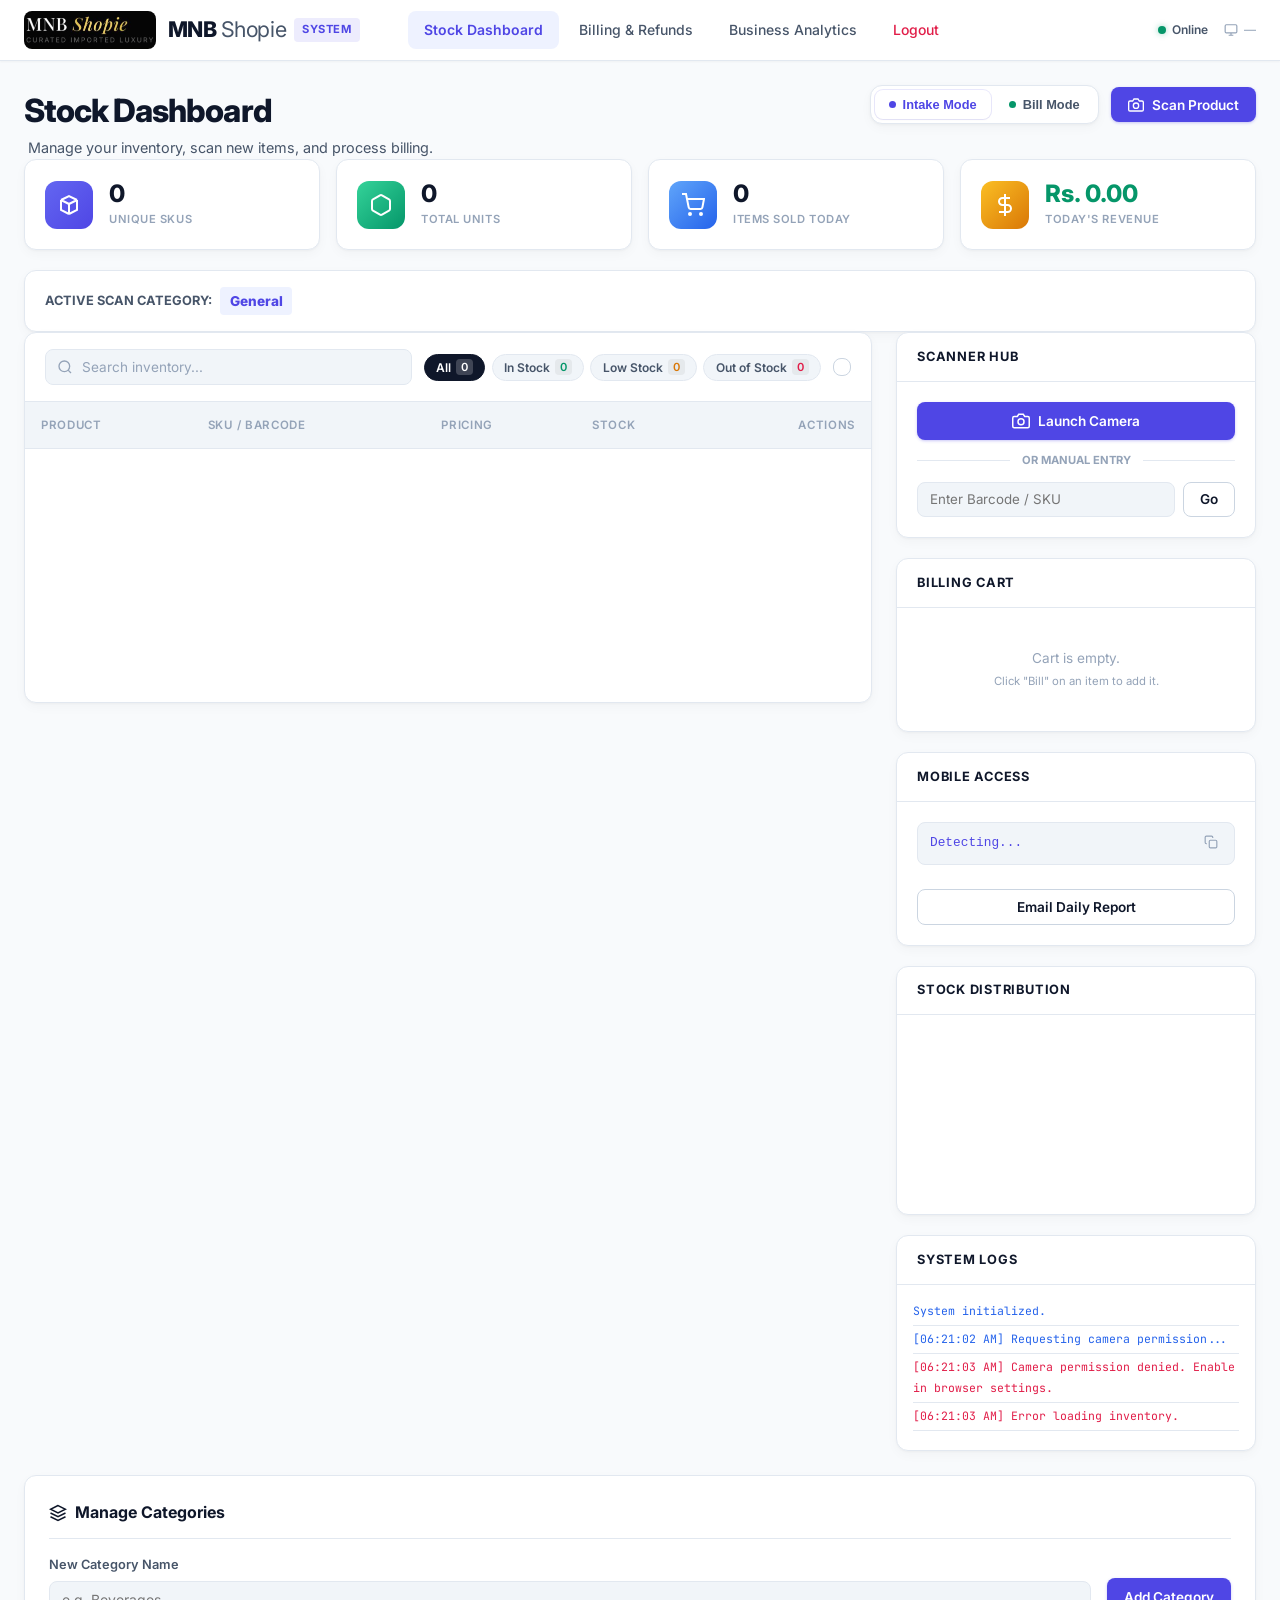
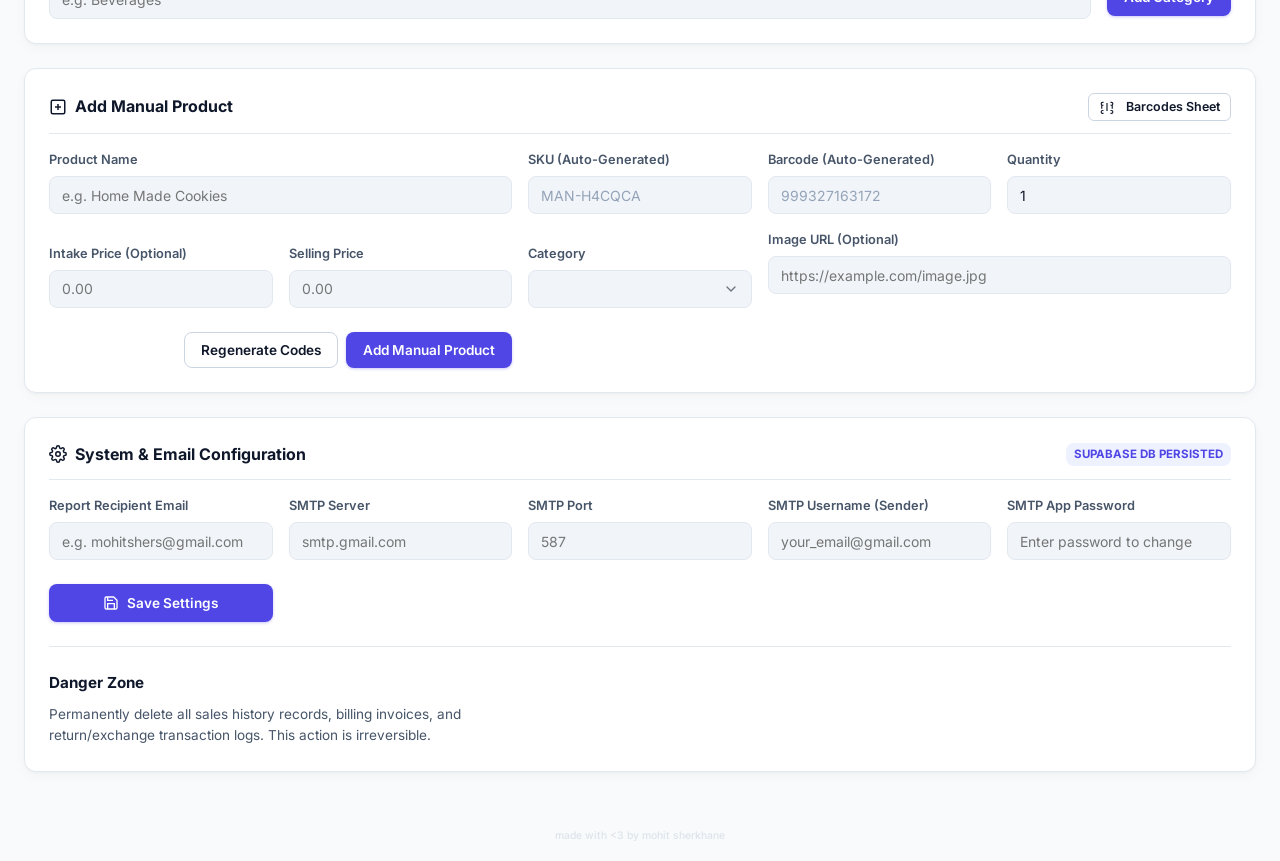
==== commit 52c2ec33: "feat: fetch and store multiple alternative product images with interactive selector UI" ====
--- a/index.html
+++ b/index.html
@@ -311,7 +311,7 @@
                 </div>
                 <form id="manualProductForm" style="display: grid; grid-template-columns: repeat(auto-fit, minmax(220px, 1fr)); gap: 1rem; align-items: end;">
                     <div class="form-group" style="grid-column: span 2;">
-                        <label for="manualProdName">Product Name</label>
+                        <label for="manualProdName">Product Name <span id="manualNameSearchStatus" style="font-size:0.75rem; margin-left:0.5rem; font-weight:500;"></span></label>
                         <input type="text" class="input-field" id="manualProdName" placeholder="e.g. Home Made Cookies" required>
                     </div>
                     <div class="form-group">
@@ -341,6 +341,7 @@
                     <div class="form-group" style="grid-column: span 2;">
                         <label for="manualProdImage">Image URL (Optional)</label>
                         <input type="text" class="input-field" id="manualProdImage" placeholder="https://example.com/image.jpg">
+                        <div id="manualProdImageThumbnails" class="image-thumbnails-container" style="display: flex; gap: 0.5rem; margin-top: 0.5rem; flex-wrap: wrap;"></div>
                     </div>
                     <div style="grid-column: span 2; display: flex; justify-content: flex-end; gap: 0.5rem; margin-top: 0.5rem;">
                         <button type="button" class="btn btn-outline" id="btnRegenManualCodes">Regenerate Codes</button>
@@ -491,6 +492,7 @@
             <div class="form-group">
                 <label>Image URL <span class="hint">(Editable)</span></label>
                 <input type="text" class="input-field" id="qtyImageUrl">
+                <div id="qtyImageUrlThumbnails" class="image-thumbnails-container" style="display: flex; gap: 0.5rem; margin-top: 0.5rem; flex-wrap: wrap;"></div>
             </div>
             <div class="form-group">
                 <label>Intake Price <span class="hint">(Optional)</span></label>
@@ -563,6 +565,7 @@
             <div class="form-group">
                 <label>Image URL</label>
                 <input type="text" class="input-field" id="registerImage">
+                <div id="registerImageThumbnails" class="image-thumbnails-container" style="display: flex; gap: 0.5rem; margin-top: 0.5rem; flex-wrap: wrap;"></div>
             </div>
             <div class="form-group">
                 <label>Intake Price <span class="hint">(Optional)</span></label>
@@ -618,6 +621,7 @@
             <div class="form-group">
                 <label>Image URL</label>
                 <input type="text" class="input-field" id="editImage">
+                <div id="editImageThumbnails" class="image-thumbnails-container" style="display: flex; gap: 0.5rem; margin-top: 0.5rem; flex-wrap: wrap;"></div>
             </div>
             <div class="form-row">
                 <div class="form-group">
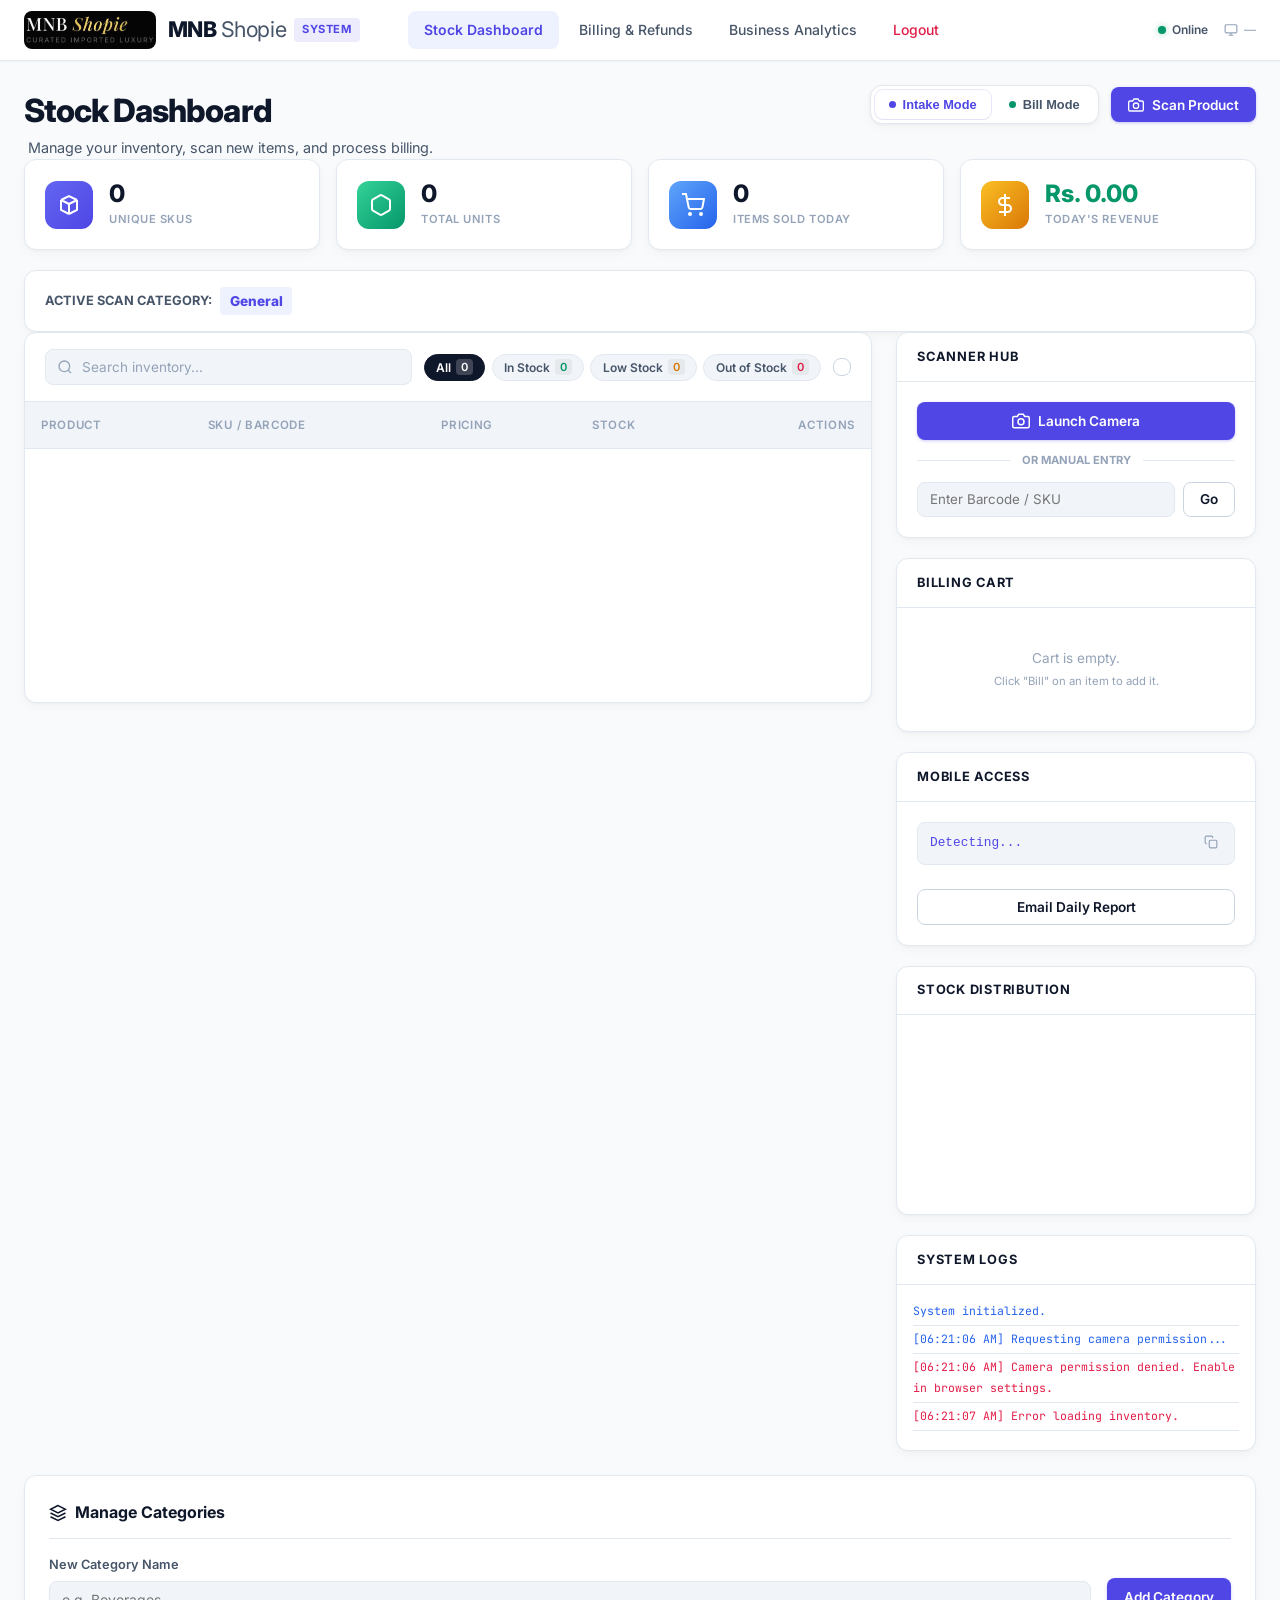
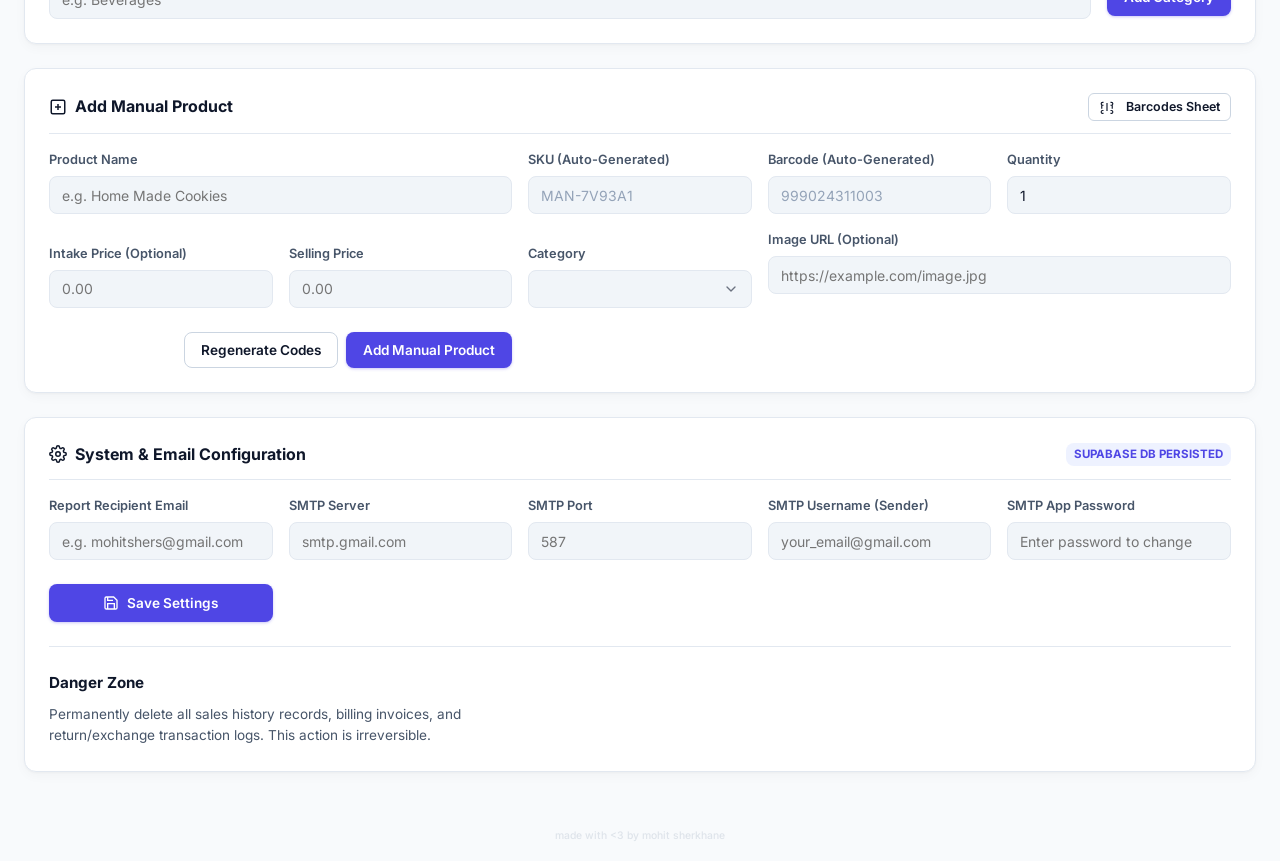
==== commit cfa96846: "feat: make product name editable in the Intake/Quantity modal during barcode import" ====
--- a/index.html
+++ b/index.html
@@ -490,6 +490,10 @@
                 </div>
             </div>
             <div class="form-group">
+                <label>Product Name</label>
+                <input type="text" class="input-field" id="qtyModalNameInput" required>
+            </div>
+            <div class="form-group">
                 <label>Image URL <span class="hint">(Editable)</span></label>
                 <input type="text" class="input-field" id="qtyImageUrl">
                 <div id="qtyImageUrlThumbnails" class="image-thumbnails-container" style="display: flex; gap: 0.5rem; margin-top: 0.5rem; flex-wrap: wrap;"></div>
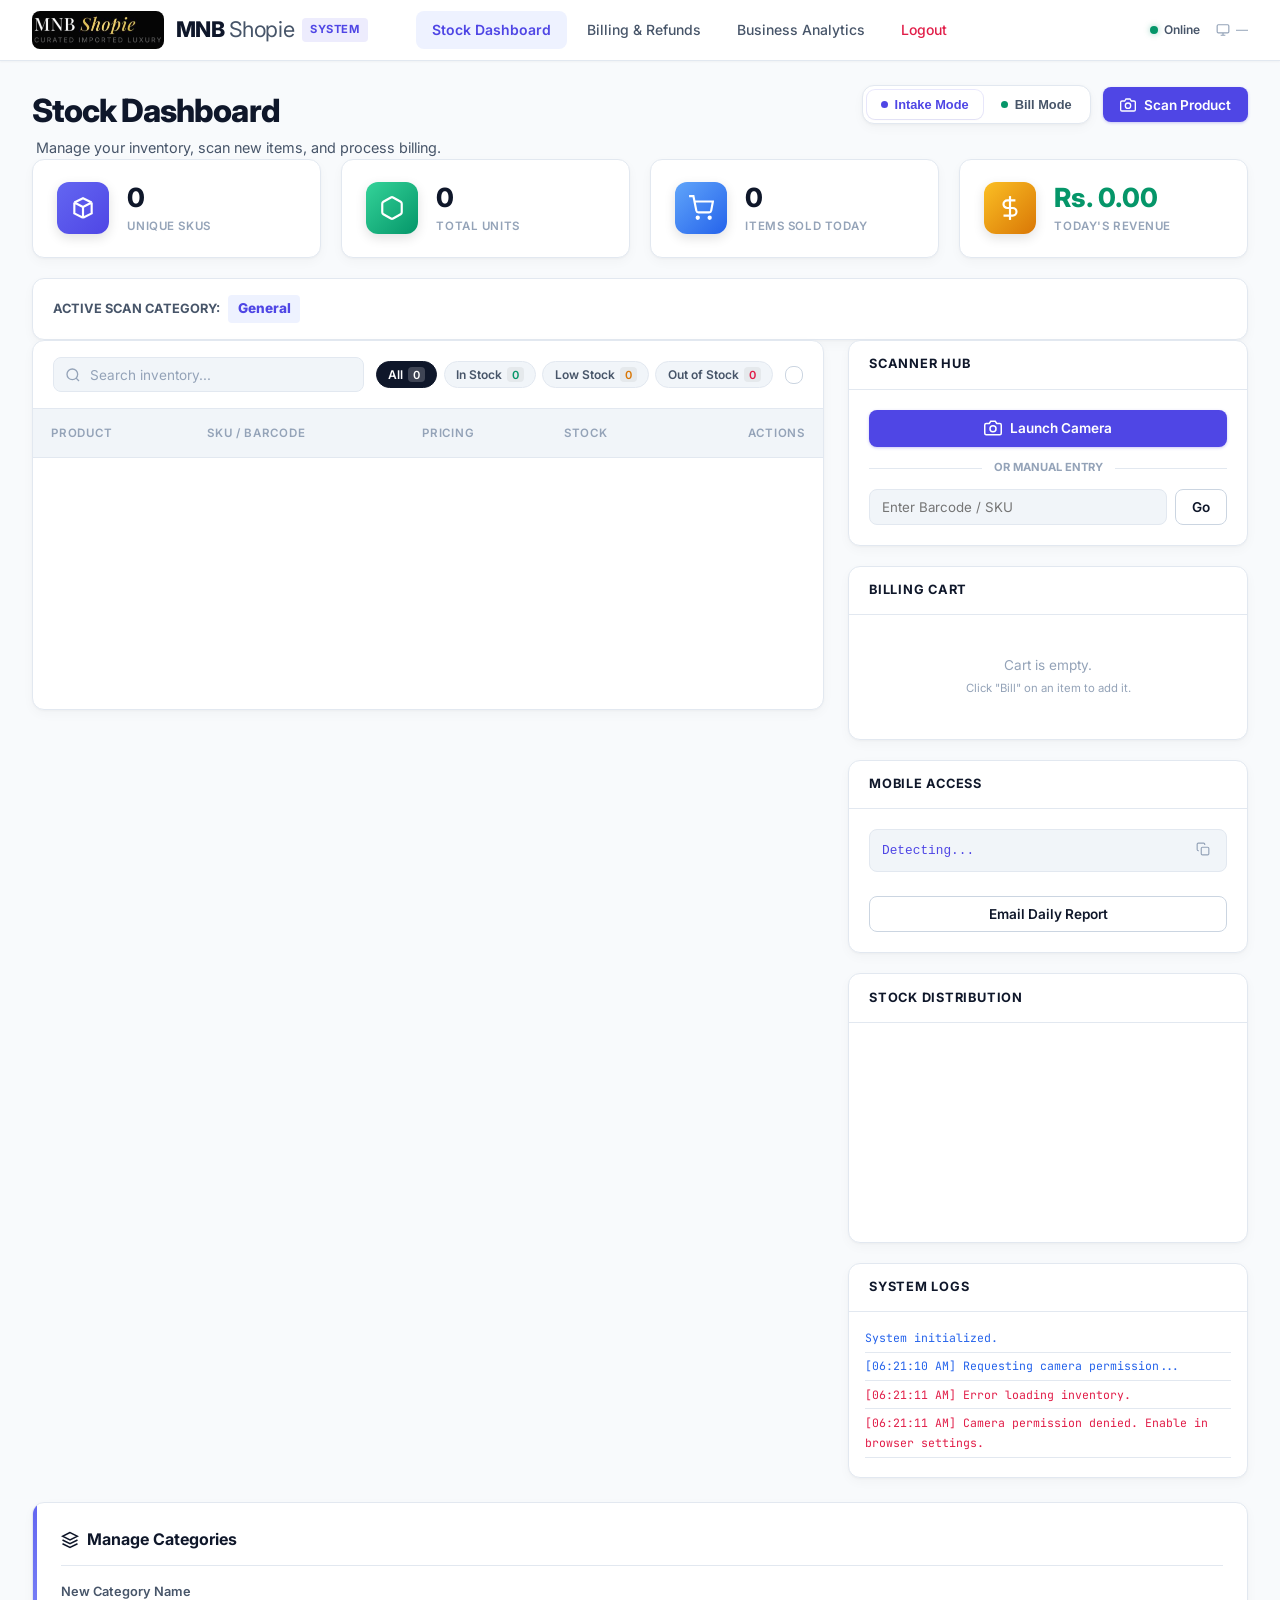
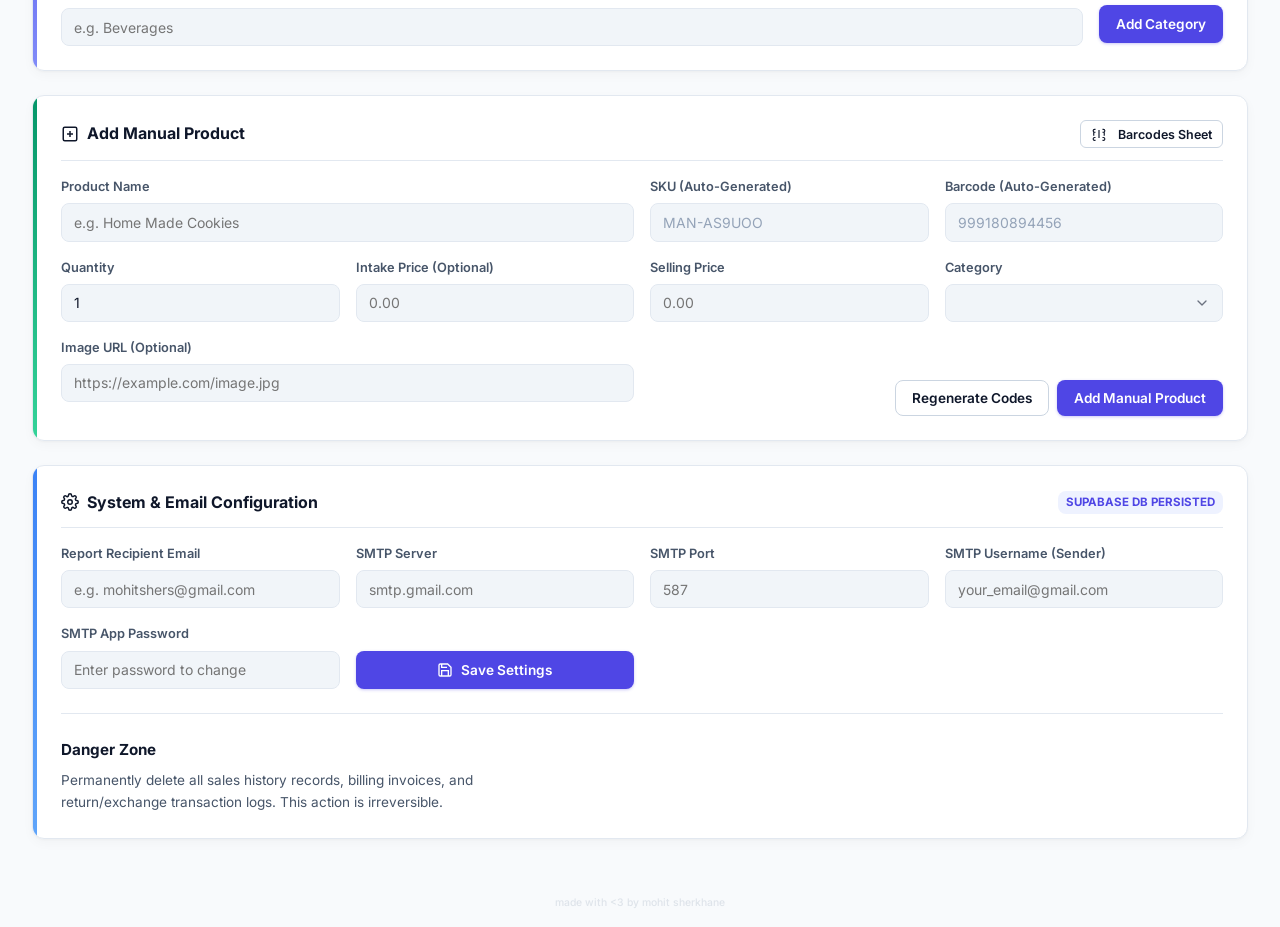
==== commit abb86163: "style: comprehensive UI overhaul — larger product images, wider layout, icon action buttons, section" ====
--- a/index.html
+++ b/index.html
@@ -279,7 +279,7 @@
             </div>
 
             <!-- Categories Management Panel -->
-            <section class="glass-panel" style="margin-top: 1.5rem; padding: 1.5rem; animation: fadeInUp 0.4s ease 0.3s both;">
+            <section class="glass-panel section-panel accent-categories" style="margin-top: 1.5rem; padding: 1.5rem 1.5rem 1.5rem 1.75rem; animation: fadeInUp 0.4s ease 0.3s both;">
                 <div style="display: flex; justify-content: space-between; align-items: center; border-bottom: 1px solid var(--border-light); padding-bottom: 0.75rem; margin-bottom: 1rem;">
                     <h3 style="font-size: 1rem; font-weight: 700; color: var(--text-primary); margin: 0; display: flex; align-items: center; gap: 0.5rem;">
                         <svg viewBox="0 0 24 24" fill="none" stroke="currentColor" stroke-width="2" width="18" height="18"><path d="M12 2L2 7l10 5 10-5-10-5zM2 17l10 5 10-5M2 12l10 5 10-5"/></svg>
@@ -298,7 +298,7 @@
             </section>
 
             <!-- Add Manual Product Panel -->
-            <section class="glass-panel" style="margin-top: 1.5rem; padding: 1.5rem; animation: fadeInUp 0.4s ease 0.3s both;">
+            <section class="glass-panel section-panel accent-manual" style="margin-top: 1.5rem; padding: 1.5rem 1.5rem 1.5rem 1.75rem; animation: fadeInUp 0.4s ease 0.3s both;">
                 <div style="display: flex; justify-content: space-between; align-items: center; border-bottom: 1px solid var(--border-light); padding-bottom: 0.75rem; margin-bottom: 1rem;">
                     <h3 style="font-size: 1rem; font-weight: 700; color: var(--text-primary); margin: 0; display: flex; align-items: center; gap: 0.5rem;">
                         <svg viewBox="0 0 24 24" fill="none" stroke="currentColor" stroke-width="2" width="18" height="18"><rect x="3" y="3" width="18" height="18" rx="2" ry="2"/><line x1="12" y1="8" x2="12" y2="16"/><line x1="8" y1="12" x2="16" y2="12"/></svg>
@@ -351,7 +351,7 @@
             </section>
 
             <!-- System Settings Panel -->
-            <section class="glass-panel" style="margin-top: 1.5rem; padding: 1.5rem; animation: fadeInUp 0.4s ease 0.3s both;">
+            <section class="glass-panel section-panel accent-settings" style="margin-top: 1.5rem; padding: 1.5rem 1.5rem 1.5rem 1.75rem; animation: fadeInUp 0.4s ease 0.3s both;">
                 <div style="display: flex; justify-content: space-between; align-items: center; border-bottom: 1px solid var(--border-light); padding-bottom: 0.75rem; margin-bottom: 1rem;">
                     <h3 style="font-size: 1rem; font-weight: 700; color: var(--text-primary); margin: 0; display: flex; align-items: center; gap: 0.5rem;">
                         <svg viewBox="0 0 24 24" fill="none" stroke="currentColor" stroke-width="2" width="18" height="18"><circle cx="12" cy="12" r="3"/><path d="M19.4 15a1.65 1.65 0 0 0 .33 1.82l.06.06a2 2 0 1 1-2.83 2.83l-.06-.06a1.65 1.65 0 0 0-1.82-.33 1.65 1.65 0 0 0-1 1.51V21a2 2 0 0 1-4 0v-.09A1.65 1.65 0 0 0 9 19.4a1.65 1.65 0 0 0-1.82.33l-.06.06a2 2 0 1 1-2.83-2.83l.06-.06a1.65 1.65 0 0 0 .33-1.82 1.65 1.65 0 0 0-1.51-1H3a2 2 0 0 1 0-4h.09A1.65 1.65 0 0 0 4.6 9a1.65 1.65 0 0 0-.33-1.82l-.06-.06a2 2 0 1 1 2.83-2.83l.06.06a1.65 1.65 0 0 0 1.82.33H9a1.65 1.65 0 0 0 1-1.51V3a2 2 0 0 1 4 0v.09a1.65 1.65 0 0 0 1 1.51 1.65 1.65 0 0 0 1.82-.33l.06-.06a2 2 0 1 1 2.83 2.83l-.06.06a1.65 1.65 0 0 0-.33 1.82V9a1.65 1.65 0 0 0 1.51 1H21a2 2 0 0 1 0 4h-.09a1.65 1.65 0 0 0-1.51 1z"/></svg>
@@ -810,7 +810,7 @@
     <!-- Toast Notification -->
     <div class="toast" id="toast">Updated</div>
 
-    <footer style="text-align: center; padding: 2rem 1rem 1rem; font-size: 0.65rem; color: var(--text-tertiary); opacity: 0.25; font-weight: 500; text-transform: lowercase; clear: both;">
+    <footer class="page-footer">
         made with &lt;3 by mohit sherkhane
     </footer>
 
--- a/style.css
+++ b/style.css
@@ -90,12 +90,12 @@
 }
 
 .topbar-inner {
-    max-width: 1480px;
+    max-width: 1600px;
     margin: 0 auto;
     display: flex;
     align-items: center;
     justify-content: space-between;
-    padding: 0 1.5rem;
+    padding: 0 2rem;
     height: 60px;
     gap: 1rem;
 }
@@ -190,10 +190,10 @@
 
 .main-content {
     flex: 1;
-    max-width: 1480px;
+    max-width: 1600px;
     margin: 0 auto;
     width: 100%;
-    padding: 1.5rem;
+    padding: 1.5rem 2rem;
     display: flex;
     flex-direction: column;
     gap: 1.5rem;
@@ -267,31 +267,32 @@
 .kpi-grid {
     display: grid;
     grid-template-columns: repeat(4, 1fr);
-    gap: 1rem;
+    gap: 1.25rem;
 }
 
 .kpi-card {
     background: var(--bg-card);
     border: 1px solid var(--border-light);
     border-radius: var(--radius-md);
-    padding: 1.25rem;
-    display: flex;
-    align-items: center;
-    gap: 1rem;
+    padding: 1.35rem 1.5rem;
+    display: flex;
+    align-items: center;
+    gap: 1.15rem;
     box-shadow: var(--shadow-card);
     transition: transform var(--transition), box-shadow var(--transition);
 }
 .kpi-card:hover {
-    transform: translateY(-2px);
+    transform: translateY(-3px);
     box-shadow: var(--shadow-hover);
 }
 
 .kpi-icon {
-    width: 48px; height: 48px; border-radius: var(--radius-md);
+    width: 52px; height: 52px; border-radius: var(--radius-md);
     display: flex; align-items: center; justify-content: center;
     flex-shrink: 0;
-}
-.kpi-icon svg { width: 24px; height: 24px; color: white; }
+    box-shadow: 0 4px 12px rgba(0, 0, 0, 0.12);
+}
+.kpi-icon svg { width: 26px; height: 26px; color: white; }
 
 .bg-indigo { background: linear-gradient(135deg, #6366f1, #4f46e5); }
 .bg-emerald { background: linear-gradient(135deg, #34d399, #059669); }
@@ -299,8 +300,8 @@
 .bg-amber { background: linear-gradient(135deg, #fbbf24, #d97706); }
 
 .kpi-info { display: flex; flex-direction: column; min-width: 0; }
-.kpi-value { font-size: 1.5rem; font-weight: 800; line-height: 1.2; color: var(--text-primary); }
-.kpi-label { font-size: 0.7rem; font-weight: 600; color: var(--text-tertiary); text-transform: uppercase; letter-spacing: 0.05em; margin-top: 0.15rem; }
+.kpi-value { font-size: 1.65rem; font-weight: 800; line-height: 1.2; color: var(--text-primary); }
+.kpi-label { font-size: 0.72rem; font-weight: 600; color: var(--text-tertiary); text-transform: uppercase; letter-spacing: 0.05em; margin-top: 0.2rem; }
 
 /* ── Dashboard Grid ──────────────────────────────────── */
 .dashboard-grid {
@@ -312,7 +313,19 @@
 
 @media (min-width: 1024px) {
     .dashboard-grid {
-        grid-template-columns: 1fr 360px;
+        grid-template-columns: 1fr 400px;
+    }
+}
+
+@media (min-width: 1600px) {
+    .dashboard-grid {
+        grid-template-columns: 1fr 440px;
+    }
+    .main-content {
+        max-width: 1720px;
+    }
+    .topbar-inner {
+        max-width: 1720px;
     }
 }
 
@@ -381,32 +394,52 @@
 
 table { width: 100%; border-collapse: collapse; font-size: 0.85rem; text-align: left; }
 th {
-    padding: 0.85rem 1rem; color: var(--text-tertiary); font-weight: 600; font-size: 0.72rem;
+    padding: 0.9rem 1.15rem; color: var(--text-tertiary); font-weight: 600; font-size: 0.72rem;
     text-transform: uppercase; letter-spacing: 0.06em; border-bottom: 1px solid var(--border-light);
     background: var(--bg-muted); position: sticky; top: 0; z-index: 5;
 }
-td { padding: 0.85rem 1rem; border-bottom: 1px solid var(--border-light); vertical-align: middle; }
+td { padding: 0.9rem 1.15rem; border-bottom: 1px solid var(--border-light); vertical-align: middle; }
 tr:nth-child(even) td { background: rgba(248, 250, 252, 0.5); }
 tr:hover td { background: var(--bg-hover); }
+tr { transition: background var(--transition); }
 .text-right { text-align: right; }
 
-.prod-cell { display: flex; align-items: center; gap: 0.75rem; }
-.prod-img { width: 40px; height: 40px; border-radius: var(--radius-sm); object-fit: cover; border: 1px solid var(--border-light); background: var(--bg-muted); flex-shrink: 0; }
+.prod-cell { display: flex; align-items: center; gap: 1rem; }
+.prod-img {
+    width: 56px; height: 56px; border-radius: var(--radius-sm); object-fit: contain;
+    border: 1px solid var(--border-light); background: var(--bg-muted); flex-shrink: 0;
+    box-shadow: 0 1px 4px rgba(0, 0, 0, 0.06);
+    transition: transform 0.25s ease, box-shadow 0.25s ease;
+}
+.prod-img:hover {
+    transform: scale(1.15);
+    box-shadow: 0 4px 16px rgba(0, 0, 0, 0.12);
+    z-index: 10;
+    position: relative;
+}
 .prod-img-placeholder {
-    width: 40px; height: 40px; border-radius: var(--radius-sm); background: var(--bg-muted);
+    width: 56px; height: 56px; border-radius: var(--radius-sm); background: var(--bg-muted);
     border: 1px dashed var(--border-strong); display: flex; align-items: center; justify-content: center;
-    color: var(--text-tertiary); font-size: 1.1rem; flex-shrink: 0;
-}
-.prod-name { font-weight: 600; color: var(--text-primary); display: block; line-height: 1.3; font-size: 0.85rem; }
-.sku-mono { font-family: var(--font-mono); font-size: 0.75rem; color: var(--primary); background: var(--primary-light); padding: 0.1rem 0.4rem; border-radius: 4px; font-weight: 500; }
-.barcode-mono { font-family: var(--font-mono); font-size: 0.7rem; color: var(--text-tertiary); }
-
-.stock-badge { display: inline-flex; padding: 0.2rem 0.6rem; border-radius: 50px; font-size: 0.72rem; font-weight: 700; border: 1px solid transparent; }
+    color: var(--text-tertiary); font-size: 1.35rem; flex-shrink: 0;
+}
+.prod-name { font-weight: 600; color: var(--text-primary); display: block; line-height: 1.35; font-size: 0.88rem; }
+.sku-mono { font-family: var(--font-mono); font-size: 0.75rem; color: var(--primary); background: var(--primary-light); padding: 0.15rem 0.45rem; border-radius: 4px; font-weight: 500; }
+.barcode-mono { font-family: var(--font-mono); font-size: 0.72rem; color: var(--text-tertiary); }
+
+/* Pricing column */
+.pricing-cell { display: flex; flex-direction: column; gap: 0.2rem; }
+.pricing-label { font-size: 0.68rem; font-weight: 600; text-transform: uppercase; letter-spacing: 0.04em; color: var(--text-tertiary); }
+.pricing-value { font-size: 0.82rem; font-weight: 700; color: var(--text-primary); }
+.pricing-value.intake { color: var(--text-secondary); font-weight: 500; }
+.pricing-value.selling { color: var(--text-primary); font-weight: 700; font-size: 0.85rem; }
+.pricing-value.avg-out { color: var(--success); font-weight: 600; }
+
+.stock-badge { display: inline-flex; padding: 0.25rem 0.7rem; border-radius: 50px; font-size: 0.74rem; font-weight: 700; border: 1px solid transparent; }
 .stock-in { background: var(--success-light); color: var(--success); border-color: rgba(5, 150, 105, 0.2); }
 .stock-low { background: var(--warning-light); color: var(--warning); border-color: rgba(217, 119, 6, 0.2); }
 .stock-out { background: var(--danger-light); color: var(--danger); border-color: rgba(225, 29, 72, 0.2); }
 
-.action-cell { display: flex; gap: 0.35rem; justify-content: flex-end; }
+.action-cell { display: flex; gap: 0.5rem; justify-content: flex-end; align-items: center; }
 
 .empty-state { display: none; flex-direction: column; align-items: center; justify-content: center; padding: 4rem 2rem; text-align: center; color: var(--text-tertiary); }
 .empty-state h3 { color: var(--text-primary); margin-top: 1rem; margin-bottom: 0.5rem; }
@@ -667,11 +700,15 @@
 .modal-actions.stacked { flex-direction: column; }
 
 /* Qty Preview */
-.qty-preview { display: flex; gap: 1rem; align-items: center; background: var(--bg-muted); padding: 1rem; border-radius: var(--radius-sm); border: 1px solid var(--border-light); }
-.img-frame { width: 64px; height: 64px; border-radius: var(--radius-sm); overflow: hidden; background: var(--bg-hover); border: 1px solid var(--border-light); flex-shrink: 0; }
-.img-frame img { width: 100%; height: 100%; object-fit: cover; }
+.qty-preview { display: flex; gap: 1.15rem; align-items: center; background: var(--bg-muted); padding: 1.15rem; border-radius: var(--radius-md); border: 1px solid var(--border-light); }
+.img-frame {
+    width: 80px; height: 80px; border-radius: var(--radius-md); overflow: hidden;
+    background: var(--bg-hover); border: 1px solid var(--border-light); flex-shrink: 0;
+    box-shadow: 0 2px 8px rgba(0, 0, 0, 0.06);
+}
+.img-frame img { width: 100%; height: 100%; object-fit: contain; background: var(--bg-muted); }
 .img-placeholder { width: 100%; height: 100%; display: flex; align-items: center; justify-content: center; color: var(--text-tertiary); }
-.qty-preview .info .name { font-weight: 700; font-size: 0.95rem; line-height: 1.3; margin-bottom: 0.25rem; color: var(--text-primary); }
+.qty-preview .info .name { font-weight: 700; font-size: 1rem; line-height: 1.35; margin-bottom: 0.3rem; color: var(--text-primary); }
 
 /* Scanner */
 .scanner-viewport { width: 100%; background: #000; border-radius: var(--radius-md); overflow: hidden; position: relative; min-height: 300px; }
@@ -709,9 +746,9 @@
 
 /* ── Analytics Shared ────────────────────────────────── */
 .analytics-container {
-    max-width: 1480px;
+    max-width: 1600px;
     margin: 0 auto;
-    padding: 1.5rem 1.5rem 3rem;
+    padding: 1.5rem 2rem 3rem;
     display: flex;
     flex-direction: column;
     gap: 1.5rem;
@@ -932,3 +969,112 @@
     color: var(--danger);
     border-color: rgba(225, 29, 72, 0.2);
 }
+
+/* ── Section Accent Panels ───────────────────────────── */
+.section-panel {
+    position: relative;
+    overflow: hidden;
+}
+.section-panel::before {
+    content: '';
+    position: absolute;
+    top: 0;
+    left: 0;
+    bottom: 0;
+    width: 4px;
+    border-radius: var(--radius-md) 0 0 var(--radius-md);
+}
+.section-panel.accent-categories::before { background: linear-gradient(180deg, #6366f1, #818cf8); }
+.section-panel.accent-manual::before { background: linear-gradient(180deg, #059669, #34d399); }
+.section-panel.accent-settings::before { background: linear-gradient(180deg, #3b82f6, #60a5fa); }
+
+/* ── Category Chips ──────────────────────────────────── */
+.category-chip {
+    padding: 0.3rem 0.75rem;
+    border-radius: 50px;
+    border: 1px solid var(--border-light);
+    background: var(--bg-card);
+    color: var(--text-secondary);
+    font-size: 0.78rem;
+    font-weight: 600;
+    cursor: pointer;
+    transition: all var(--transition);
+    font-family: var(--font-sans);
+    white-space: nowrap;
+}
+.category-chip:hover {
+    background: var(--primary-light);
+    color: var(--primary);
+    border-color: var(--primary);
+}
+.category-chip.active {
+    background: var(--primary);
+    color: white;
+    border-color: var(--primary);
+    box-shadow: 0 2px 8px rgba(79, 70, 229, 0.25);
+}
+
+/* ── Page Footer ─────────────────────────────────────── */
+.page-footer {
+    text-align: center;
+    padding: 2rem 1rem 1rem;
+    font-size: 0.65rem;
+    color: var(--text-tertiary);
+    opacity: 0.25;
+    font-weight: 500;
+    text-transform: lowercase;
+    clear: both;
+}
+
+/* ── Table Action Buttons ────────────────────────────── */
+.btn-action {
+    display: inline-flex;
+    align-items: center;
+    gap: 0.3rem;
+    font-size: 0.76rem;
+    font-weight: 600;
+    padding: 0.35rem 0.65rem;
+    border-radius: 6px;
+    cursor: pointer;
+    transition: all var(--transition);
+    font-family: var(--font-sans);
+    border: 1px solid transparent;
+    white-space: nowrap;
+}
+.btn-action svg {
+    width: 13px;
+    height: 13px;
+    flex-shrink: 0;
+}
+.btn-action.bill {
+    background: var(--success-light);
+    color: var(--success);
+    border-color: rgba(5, 150, 105, 0.25);
+}
+.btn-action.bill:hover {
+    background: var(--success);
+    color: white;
+    transform: translateY(-1px);
+    box-shadow: 0 2px 8px rgba(5, 150, 105, 0.3);
+}
+.btn-action.edit {
+    background: var(--bg-muted);
+    color: var(--text-secondary);
+    border-color: var(--border-light);
+}
+.btn-action.edit:hover {
+    background: var(--primary-light);
+    color: var(--primary);
+    border-color: var(--primary);
+}
+.btn-action.delete {
+    background: var(--danger-light);
+    color: var(--danger);
+    border-color: rgba(225, 29, 72, 0.15);
+}
+.btn-action.delete:hover {
+    background: var(--danger);
+    color: white;
+    transform: translateY(-1px);
+    box-shadow: 0 2px 8px rgba(225, 29, 72, 0.3);
+}
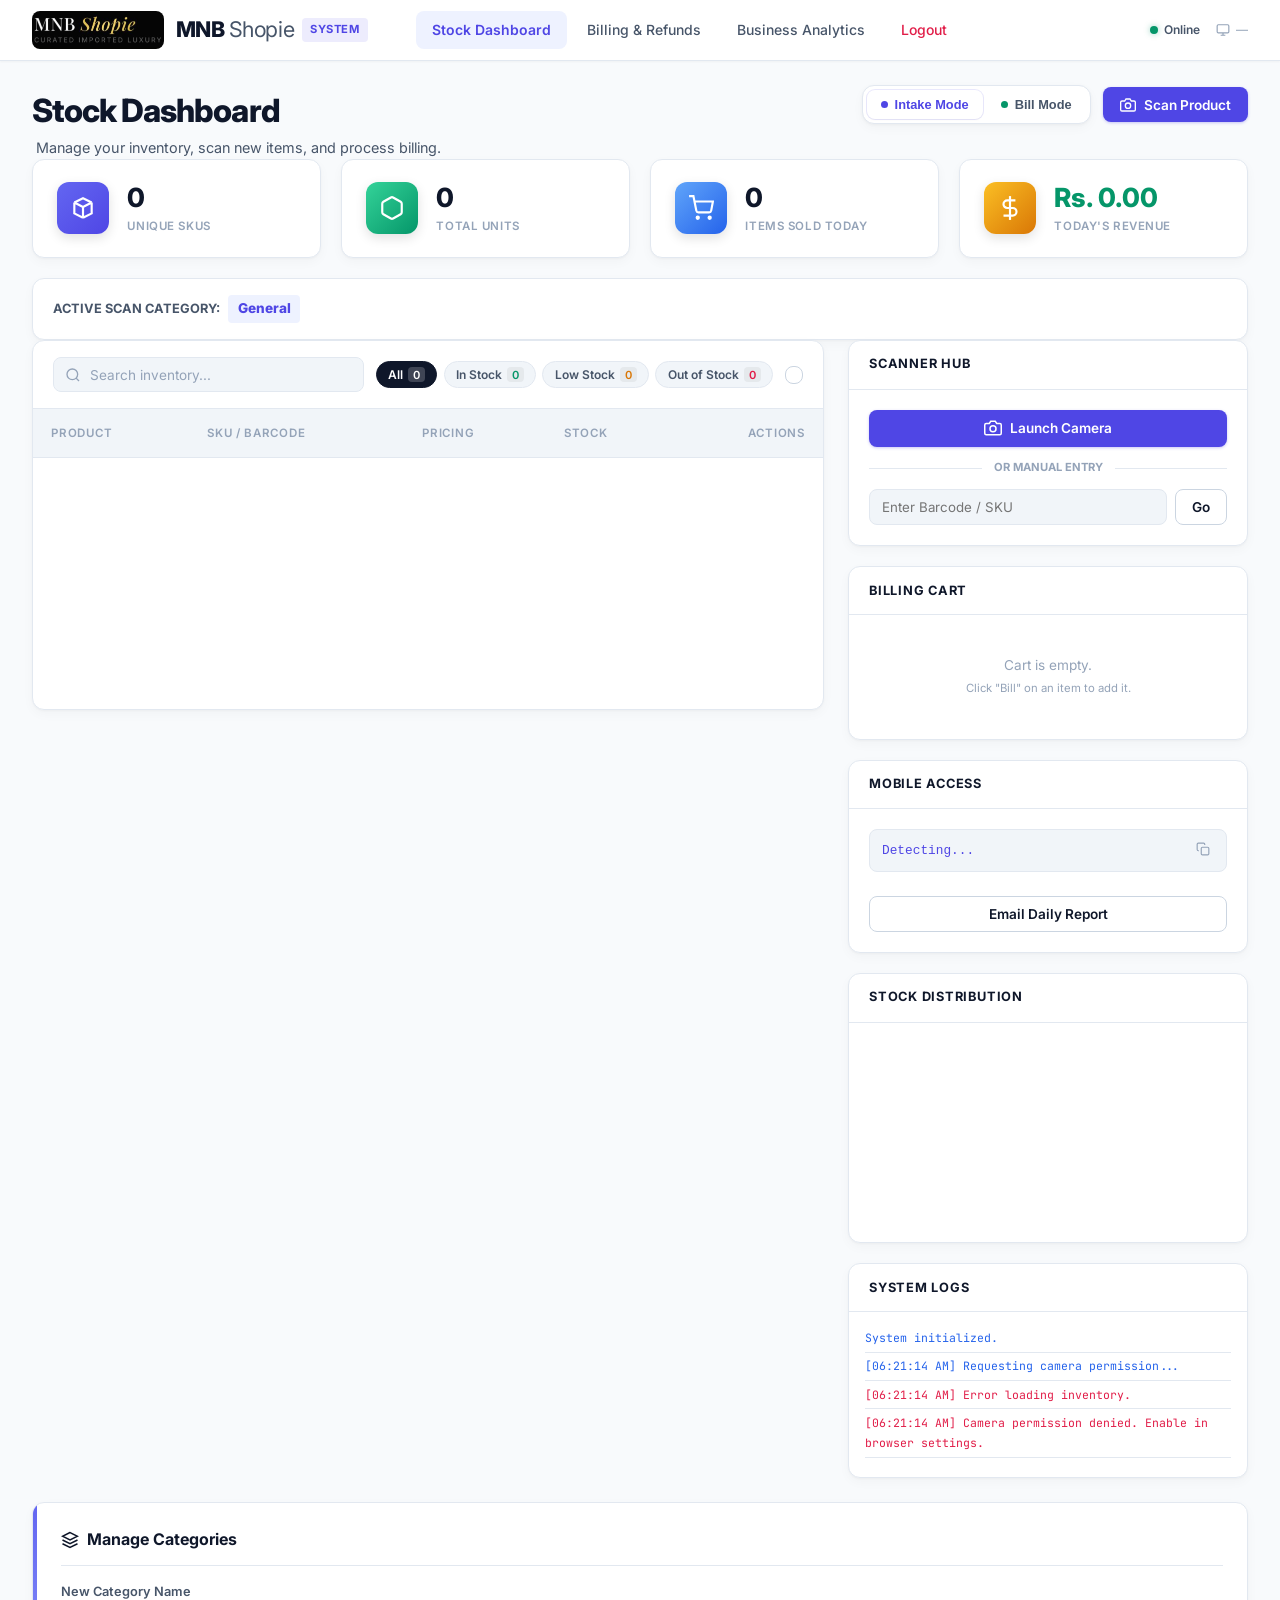
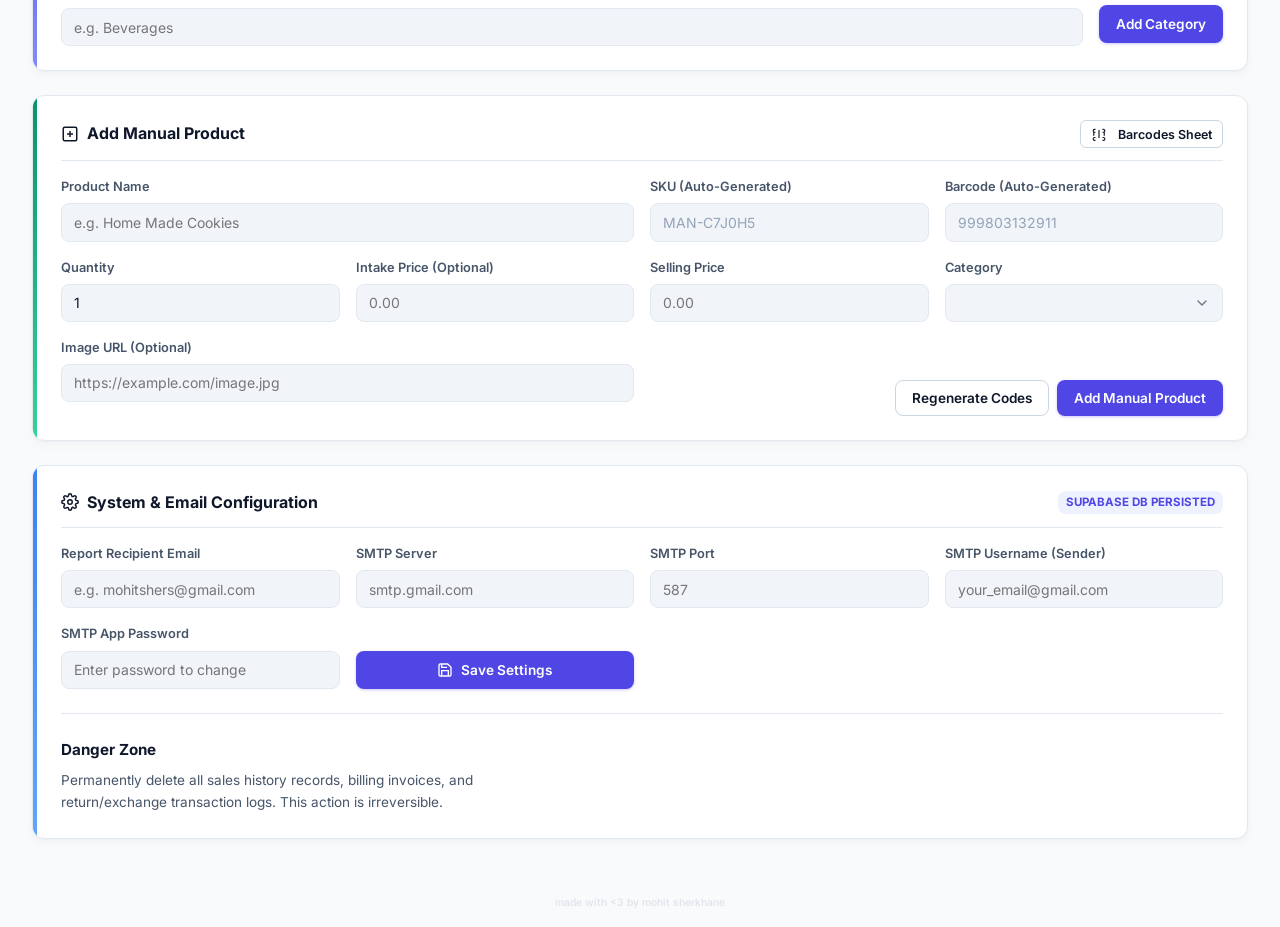
==== commit c78d1823: "Enhance receipt PDF with premium luxury boutique styling and add direct print buttons" ====
--- a/index.html
+++ b/index.html
@@ -742,7 +742,11 @@
                 </div>
             </div>
             
-            <div class="modal-actions" style="margin-top: 1.5rem;">
+            <div class="modal-actions" style="margin-top: 1.5rem; display: flex; justify-content: flex-end; gap: 0.5rem;">
+                <button class="btn btn-outline" id="btnPrintBillDetails" onclick="printBillFromModal()">
+                    <svg viewBox="0 0 24 24" fill="none" stroke="currentColor" stroke-width="2" width="16" height="16" style="margin-right: 4px; vertical-align: middle;"><polyline points="6 9 6 2 18 2 18 9"/><path d="M6 18H4a2 2 0 0 1-2-2v-5a2 2 0 0 1 2-2h16a2 2 0 0 1 2 2v5a2 2 0 0 1-2 2h-2"/><rect x="6" y="14" width="12" height="8"/></svg>
+                    Print Receipt
+                </button>
                 <button class="btn btn-primary" id="btnDismissBillDetails">Close</button>
             </div>
         </div>
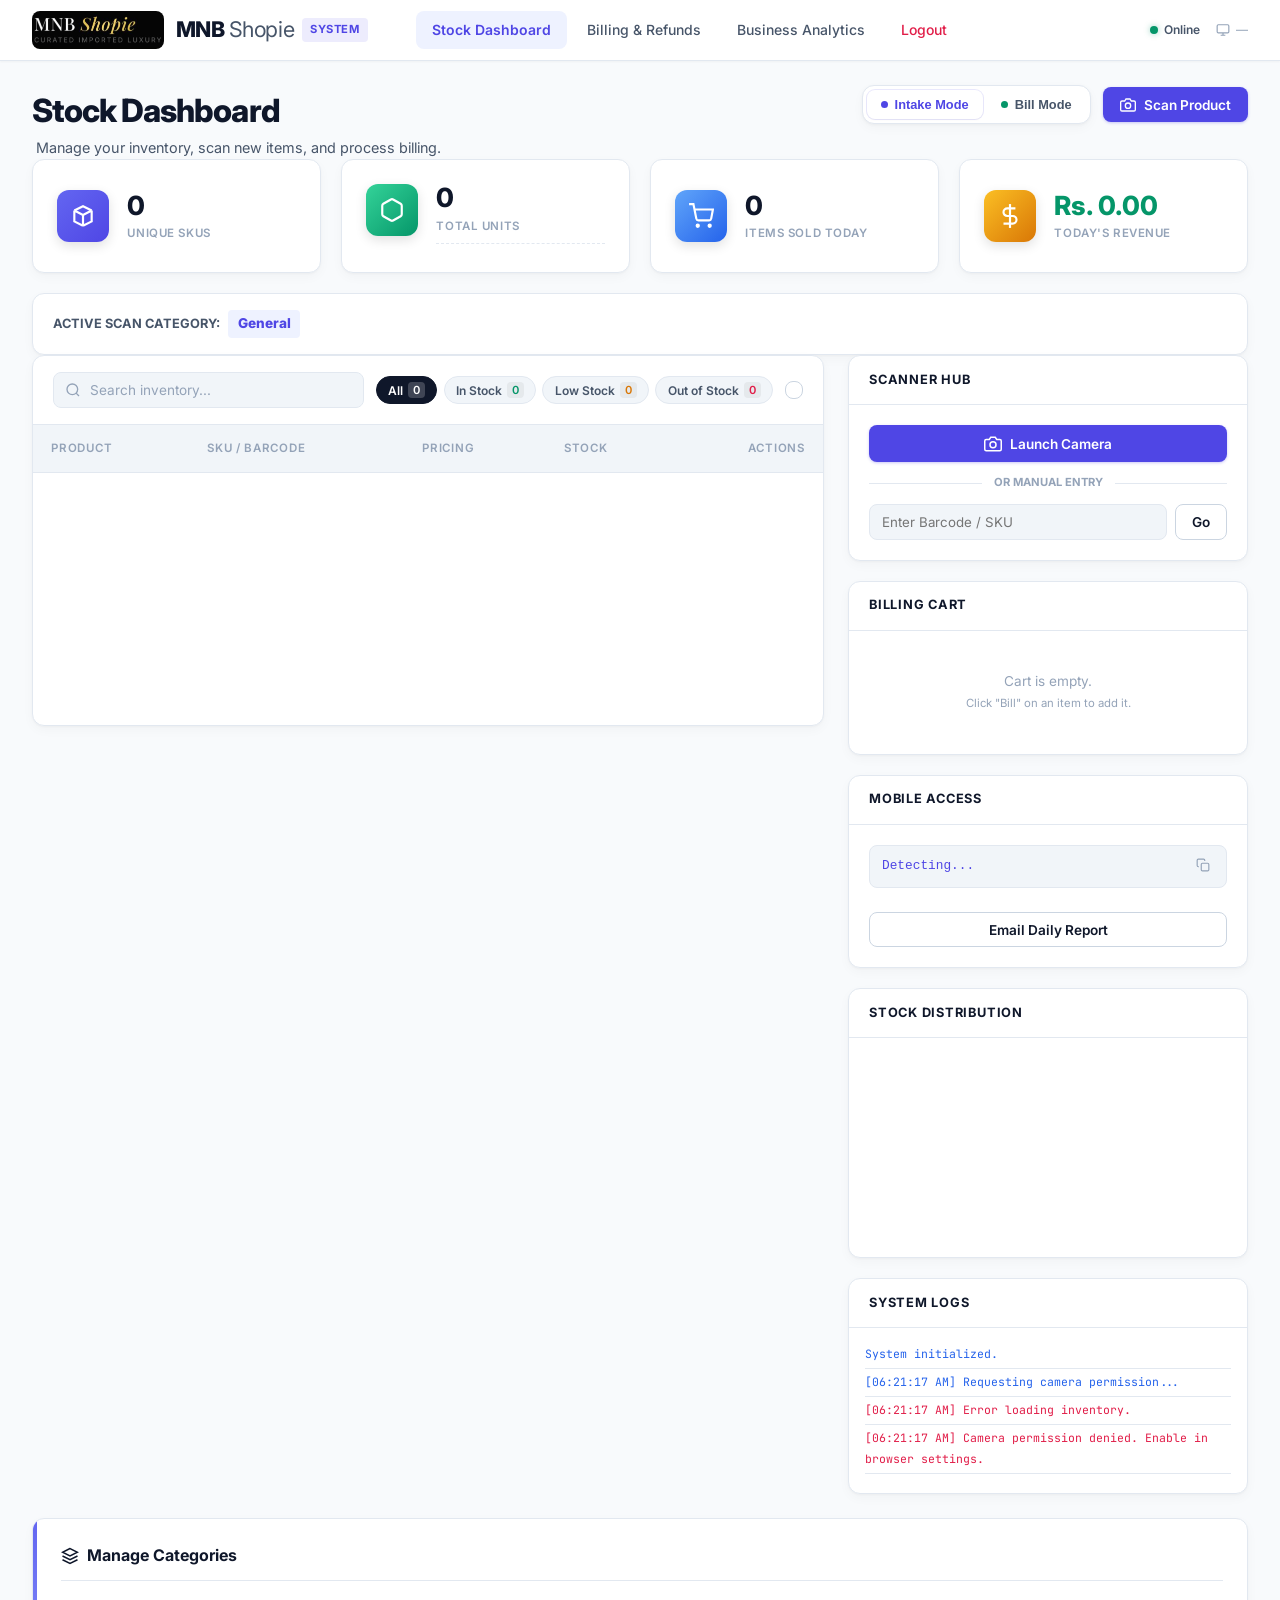
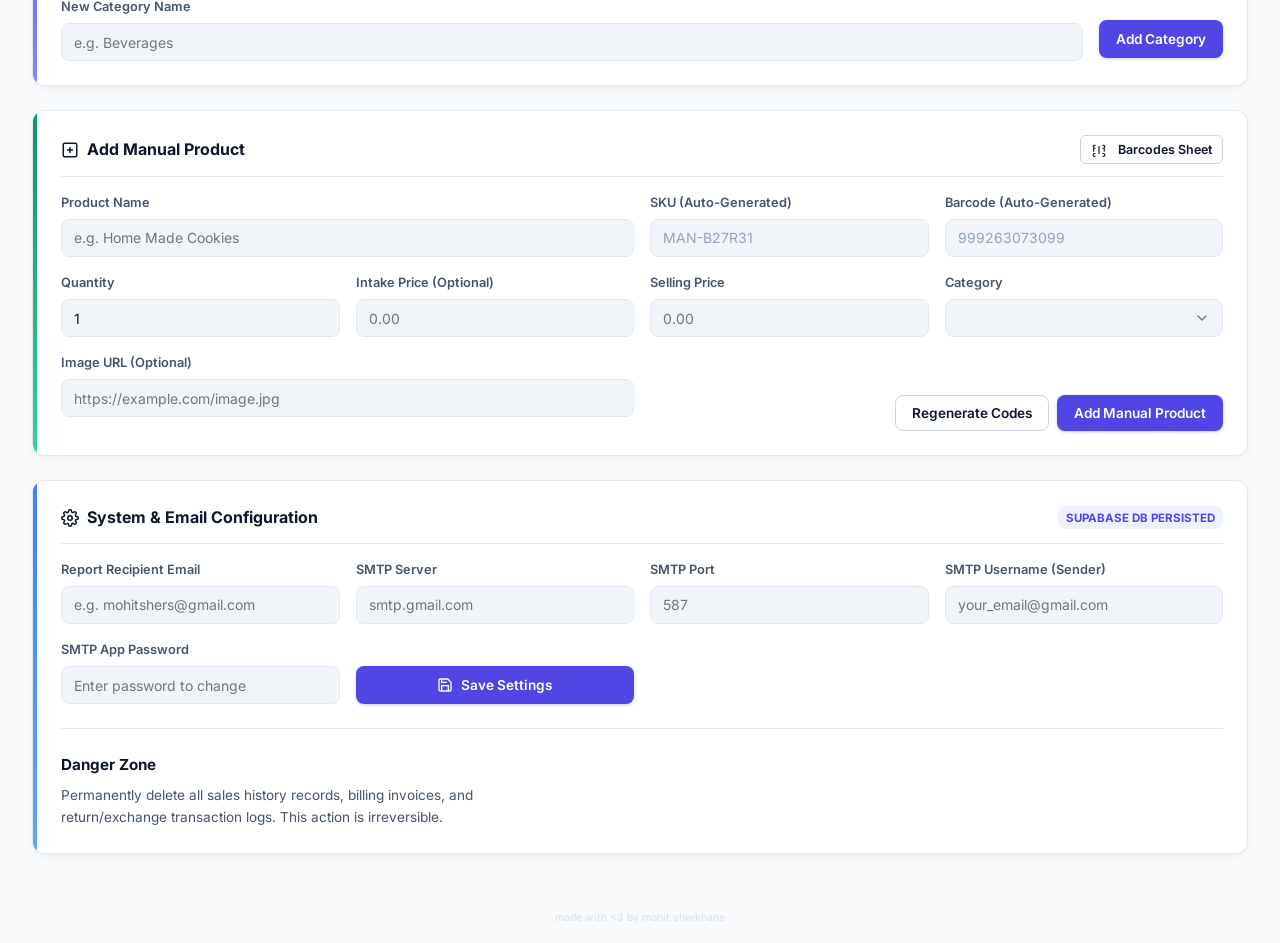
==== commit cff328ef: "Show total units breakdown by category in Stock Dashboard KPI card" ====
--- a/index.html
+++ b/index.html
@@ -86,13 +86,14 @@
                         <span class="kpi-label">Unique SKUs</span>
                     </div>
                 </div>
-                <div class="kpi-card glass-panel">
-                    <div class="kpi-icon bg-emerald">
+                <div class="kpi-card glass-panel" style="align-items: flex-start;">
+                    <div class="kpi-icon bg-emerald" style="margin-top: 0.15rem;">
                         <svg viewBox="0 0 24 24" fill="none" stroke="currentColor" stroke-width="2"><path d="M21 16V8a2 2 0 0 0-1-1.73l-7-4a2 2 0 0 0-2 0l-7 4A2 2 0 0 0 3 8v8a2 2 0 0 0 1 1.73l7 4a2 2 0 0 0 2 0l7-4A2 2 0 0 0 21 16z"/></svg>
                     </div>
-                    <div class="kpi-info">
+                    <div class="kpi-info" style="flex: 1;">
                         <span class="kpi-value" id="totalQty">0</span>
                         <span class="kpi-label">Total Units</span>
+                        <div id="categoryBreakdown" style="font-size: 0.72rem; color: var(--text-secondary); margin-top: 0.5rem; display: flex; flex-direction: column; gap: 0.25rem; border-top: 1px dashed var(--border-light); padding-top: 0.4rem; line-height: 1.4;"></div>
                     </div>
                 </div>
                 <div class="kpi-card glass-panel">
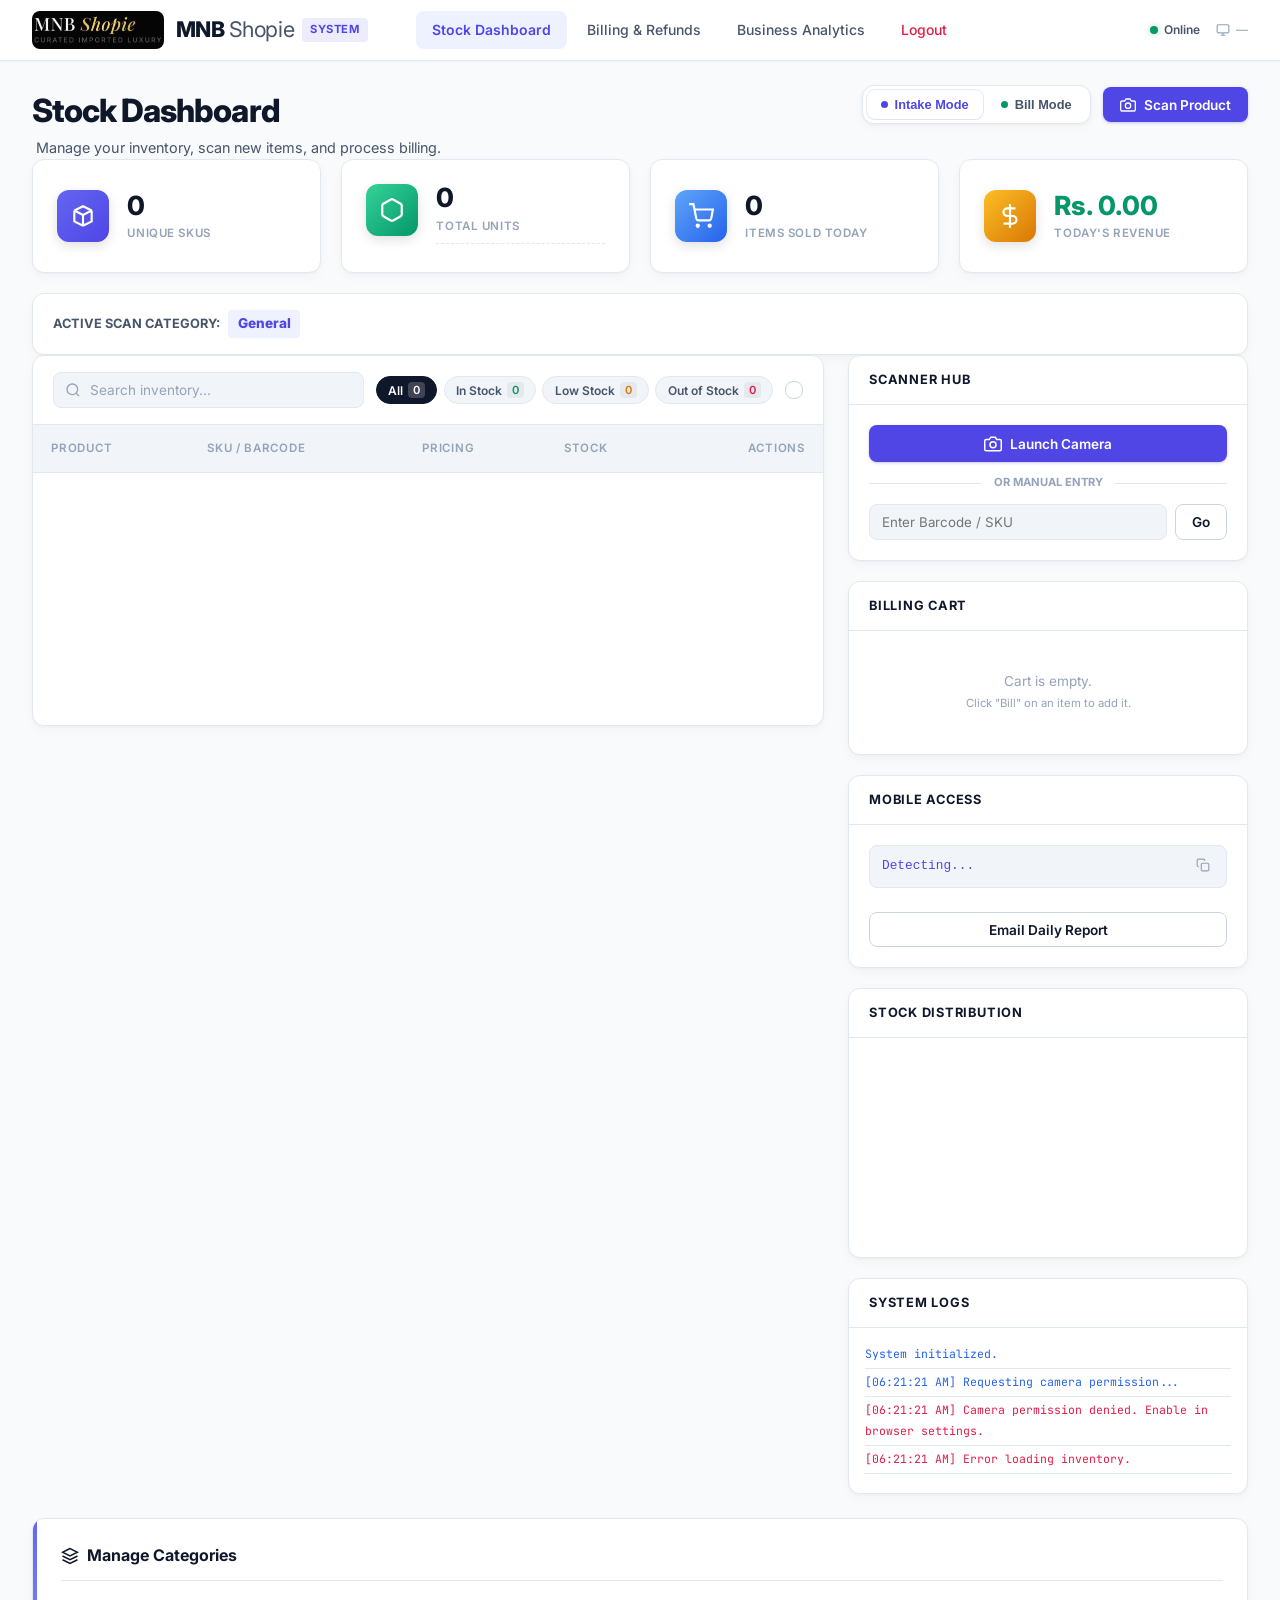
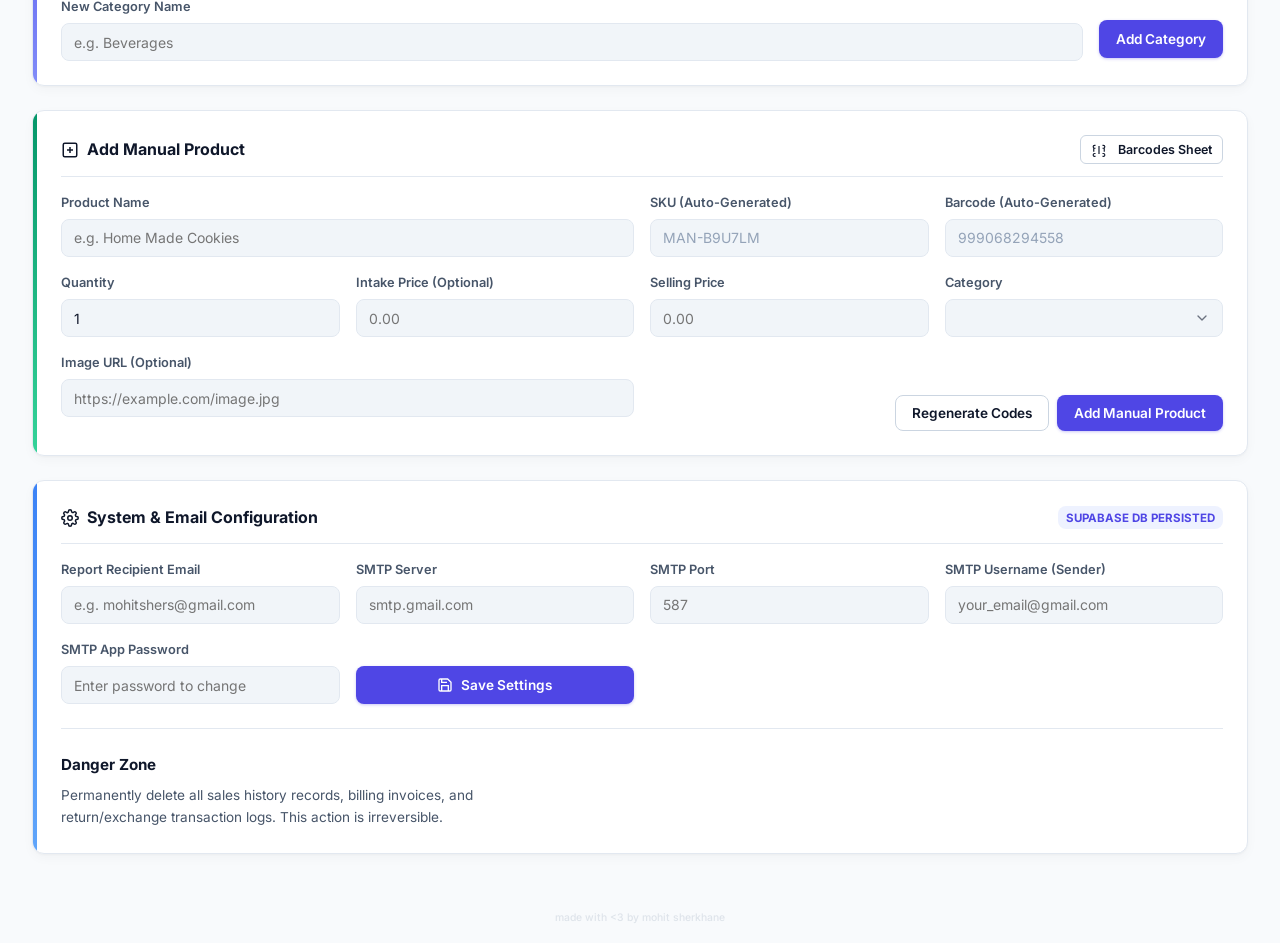
==== commit e7657b52: "Show discounts on standard & thermal PDFs, fix currency to ₹ in billing/refund UI" ====
--- a/index.html
+++ b/index.html
@@ -730,9 +730,9 @@
             
             <div style="display: flex; justify-content: flex-end; margin-bottom: 1.5rem; font-size: 0.95rem; line-height: 1.6;">
                 <div style="text-align: right; width: 250px;">
-                    <div>Gross Total: <span id="detailsBillTotal" style="font-weight: 600;">$0.00</span></div>
-                    <div>Discount applied: <span id="detailsBillDiscount" style="font-weight: 600; color: var(--accent-red);">-$0.00</span></div>
-                    <div style="font-size: 1.1rem; font-weight: 800; border-top: 1px solid var(--border-light); margin-top: 0.5rem; padding-top: 0.25rem;">Net Paid: <span id="detailsBillNet">$0.00</span></div>
+                    <div>Gross Total: <span id="detailsBillTotal" style="font-weight: 600;">₹0.00</span></div>
+                    <div>Discount applied: <span id="detailsBillDiscount" style="font-weight: 600; color: var(--accent-red);">-₹0.00</span></div>
+                    <div style="font-size: 1.1rem; font-weight: 800; border-top: 1px solid var(--border-light); margin-top: 0.5rem; padding-top: 0.25rem;">Net Paid: <span id="detailsBillNet">₹0.00</span></div>
                 </div>
             </div>
             
@@ -798,9 +798,9 @@
                     <input type="number" class="input-field" id="wizardExchangeQty" min="1" value="1" style="width: 100%;">
                 </div>
                 <div style="background: rgba(14, 165, 233, 0.05); padding: 0.75rem; border-radius: var(--radius-sm); border: 1px solid var(--border-light); font-size: 0.9rem; margin-top: 0.5rem;">
-                    <div>Replacement Unit Price: <span id="wizardExchangeUnitPrice" style="font-weight: 600;">$0.00</span></div>
+                    <div>Replacement Unit Price: <span id="wizardExchangeUnitPrice" style="font-weight: 600;">₹0.00</span></div>
                     <div style="font-weight: 700; color: var(--text-primary); margin-top: 0.25rem;" id="wizardExchangeDifference">
-                        Cash Balance Adjustment: $0.00
+                        Cash Balance Adjustment: ₹0.00
                     </div>
                 </div>
             </div>
